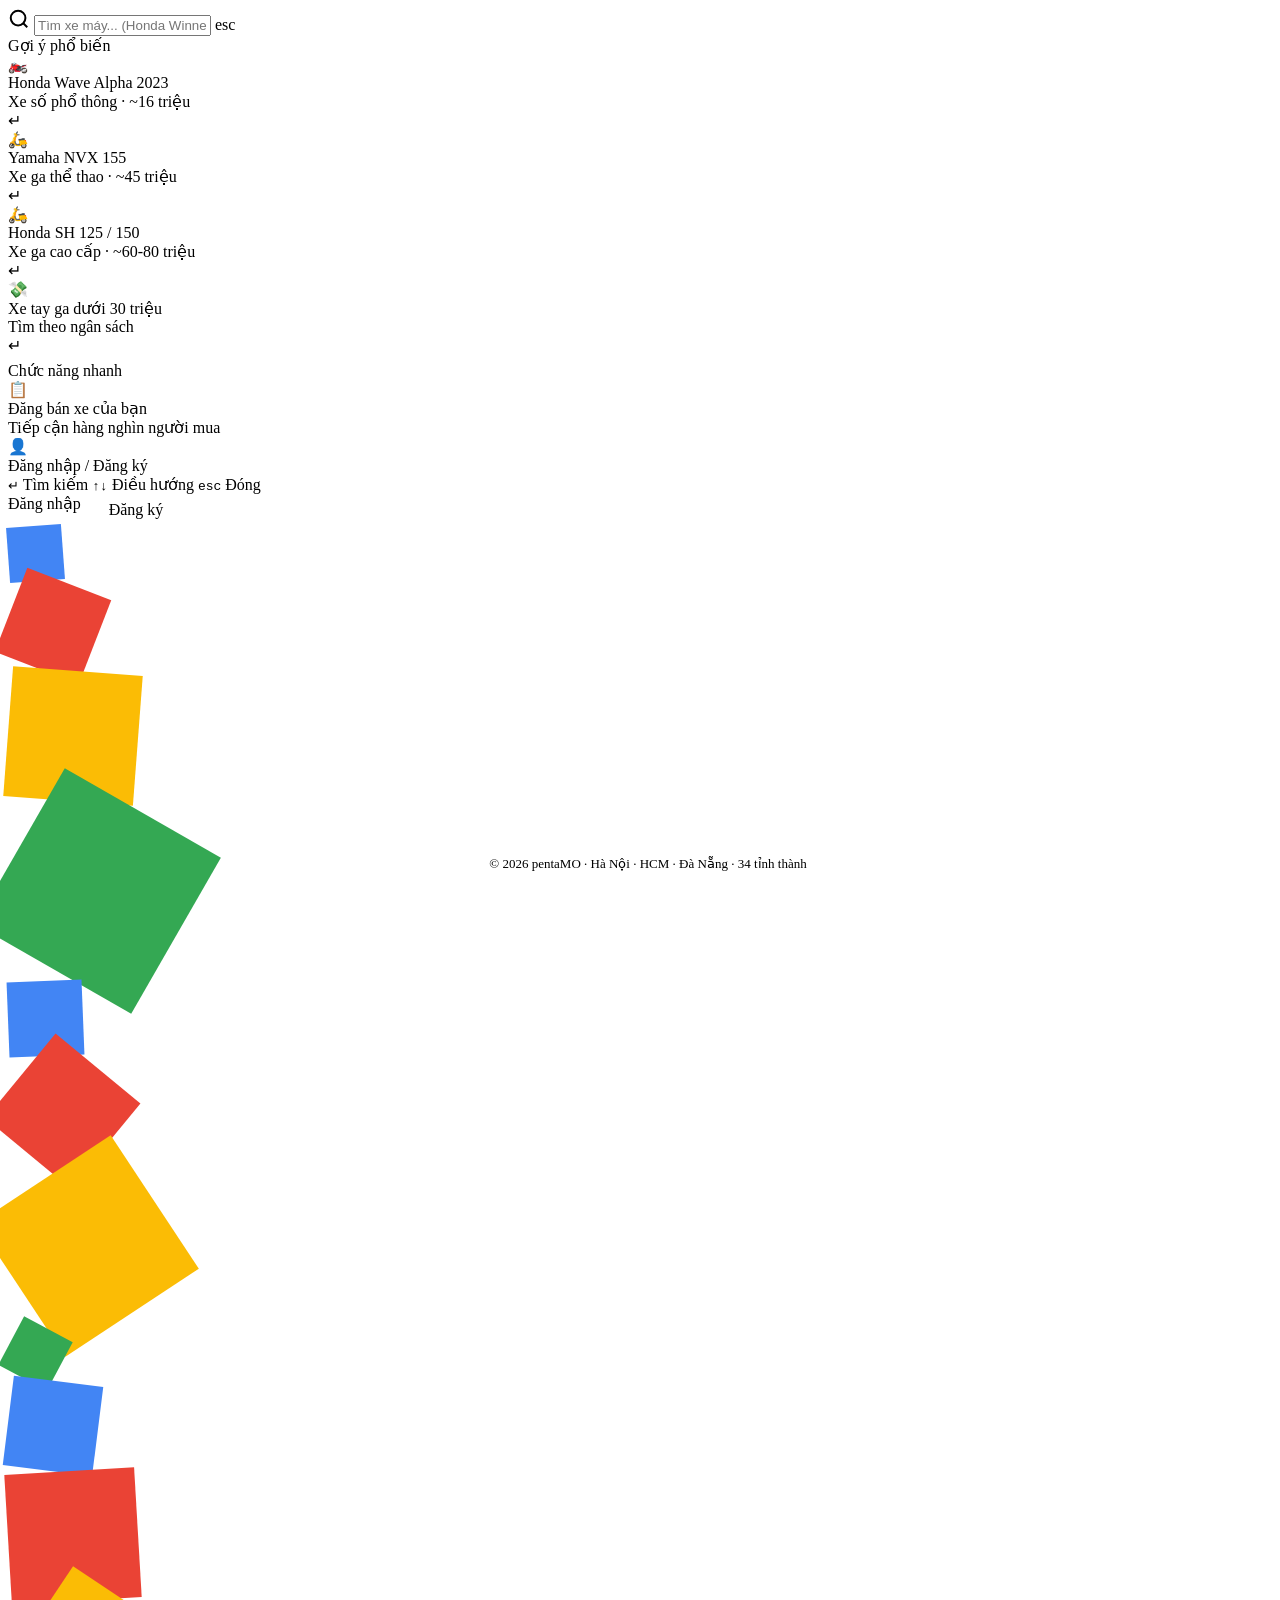
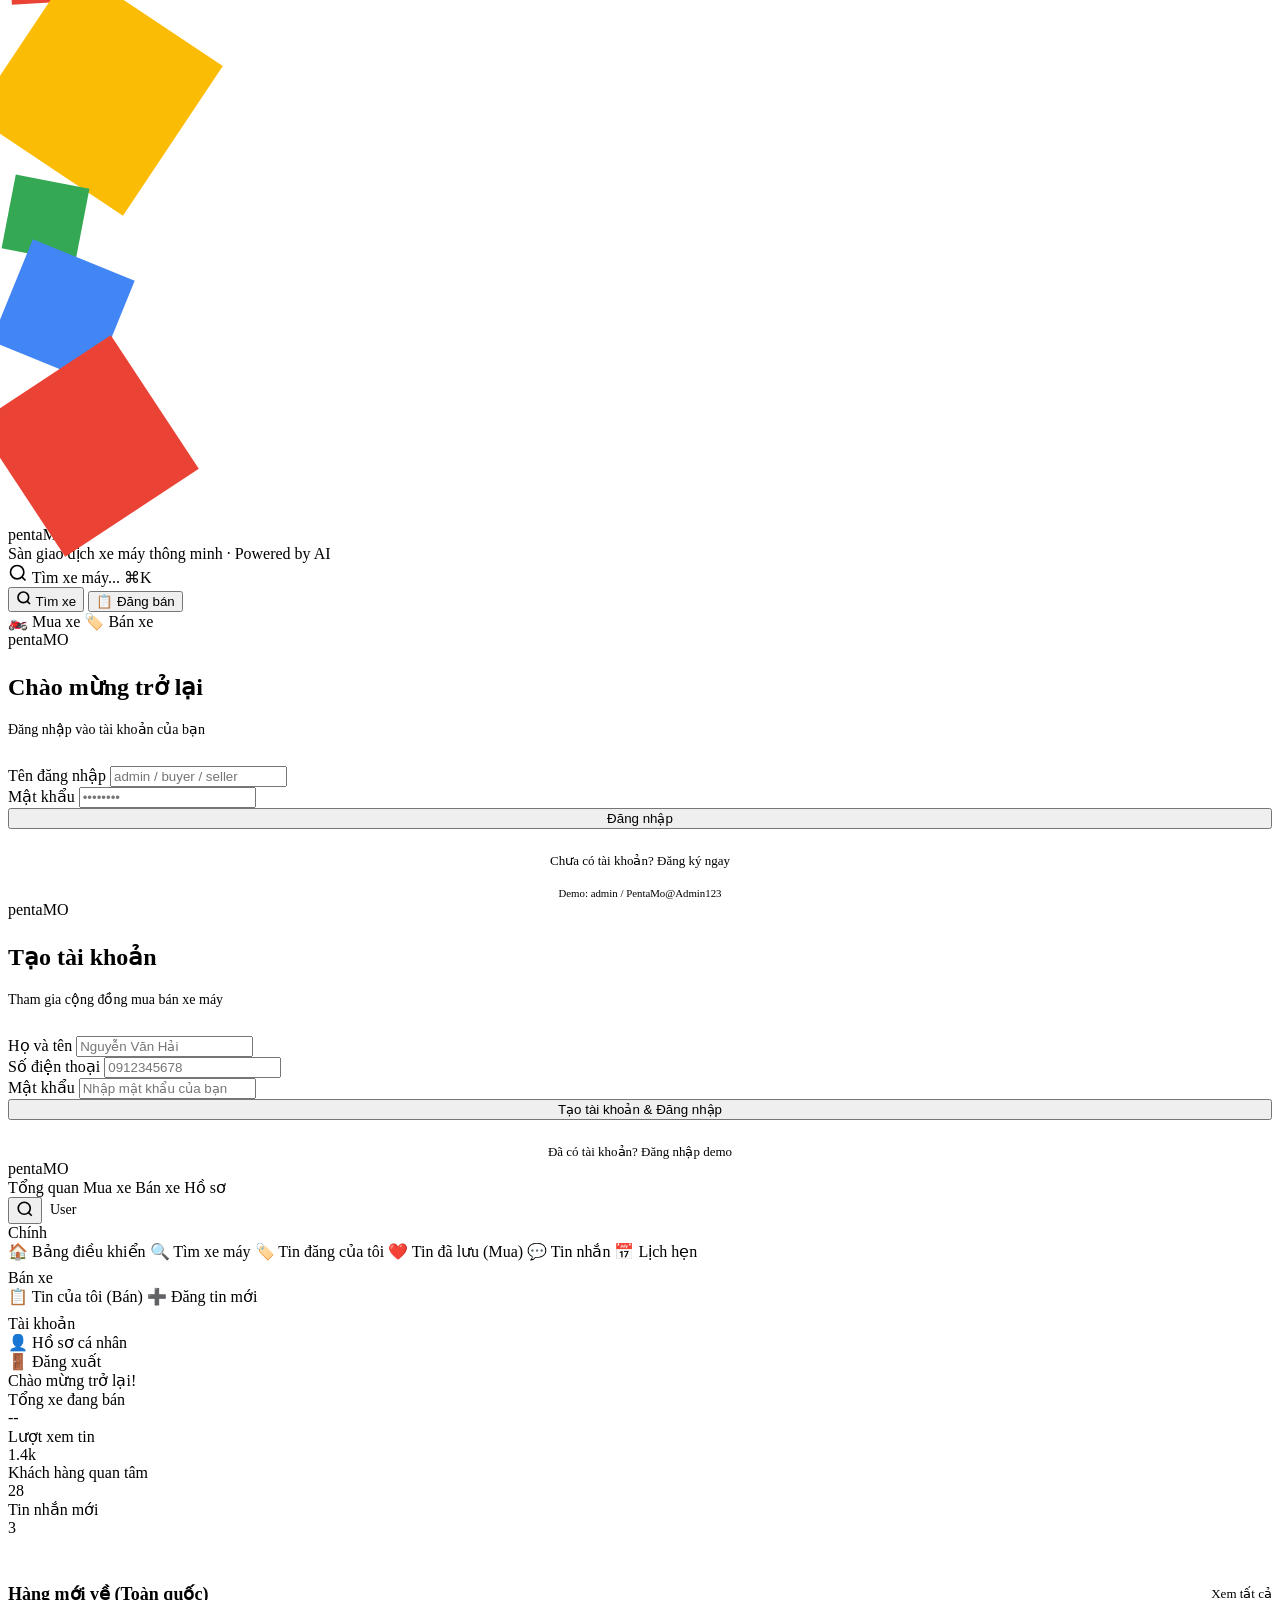
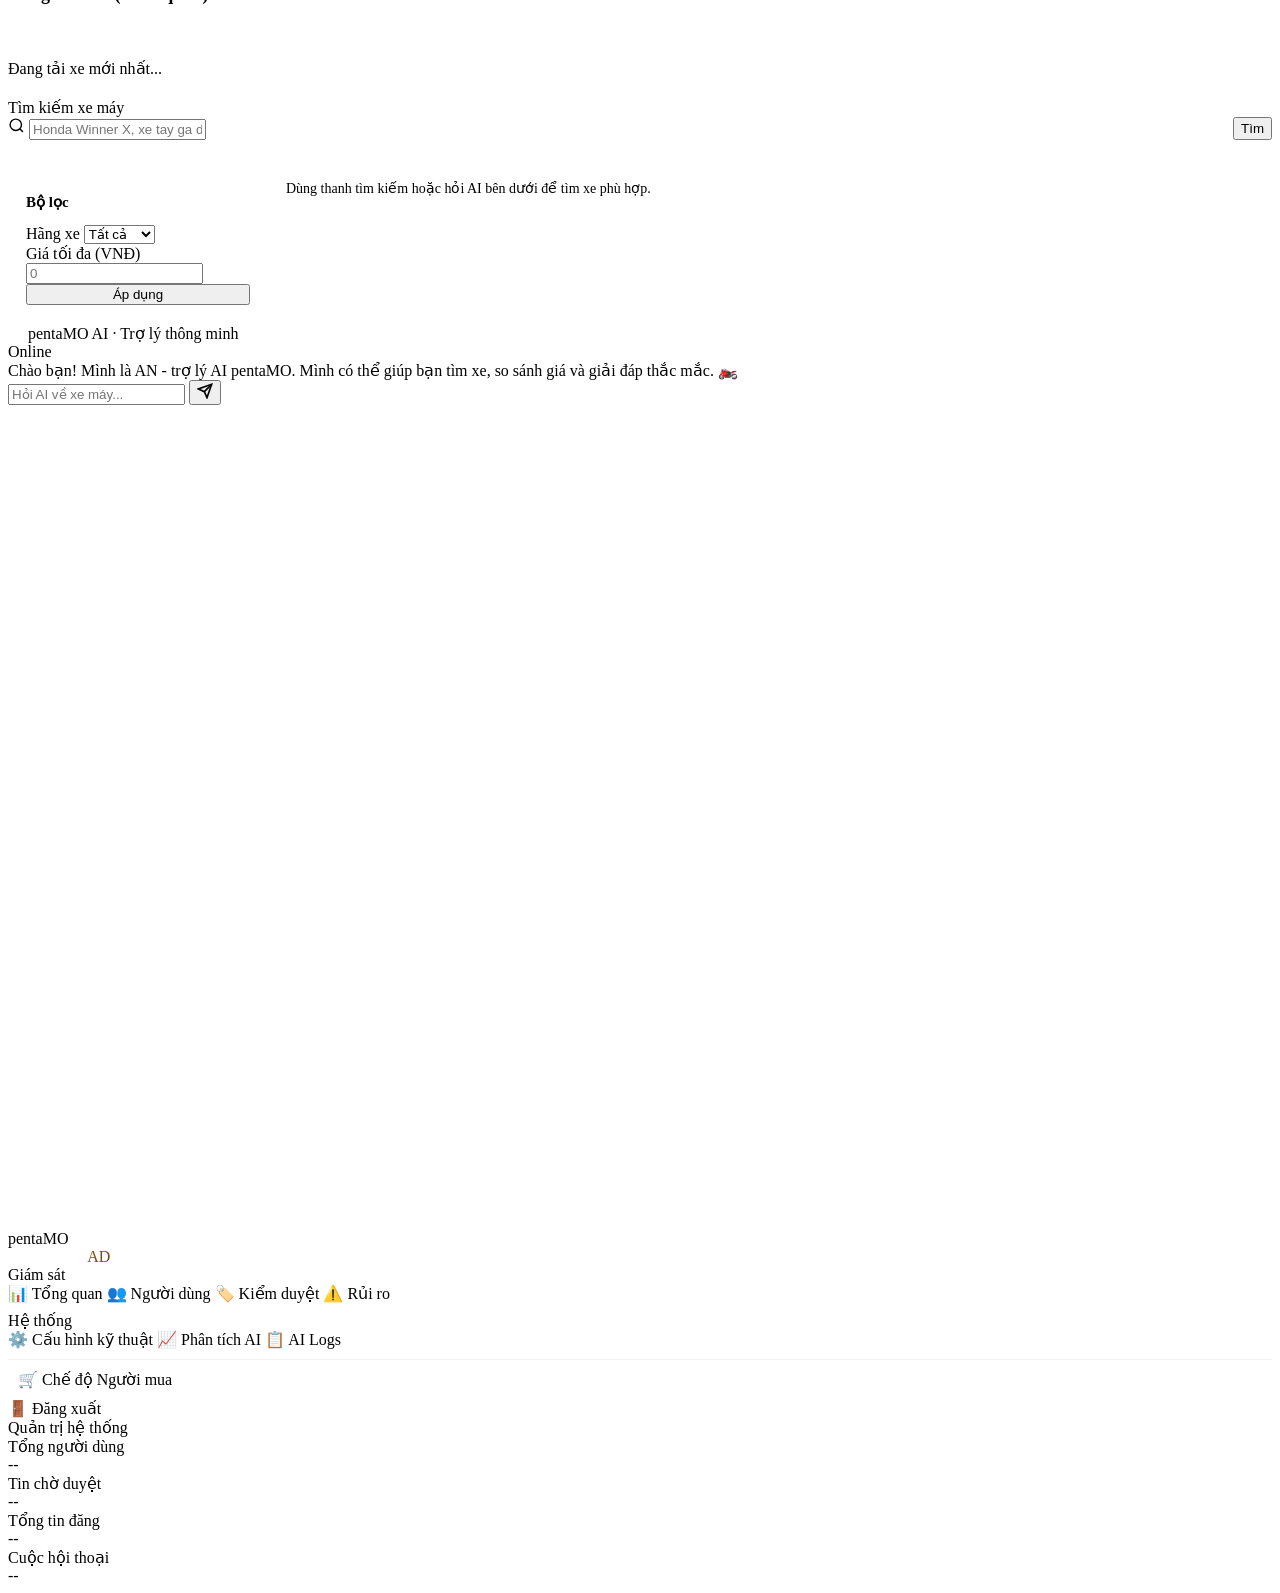
==== Documents/pentaMo/index.html @ d42c2461 "📝 Add comprehensive bilingual README and AI documentation 🎯 Documentation Files Added: - README_BILI" ====
<!DOCTYPE html>
<html lang="vi">

<head>
  <meta charset="UTF-8">
  <meta name="viewport" content="width=device-width, initial-scale=1.0">
  <title>pentaMO – Sàn Xe Máy AI Thông Minh</title>
  <link rel="stylesheet" href="/static/css/main.css">
  <link rel="icon" type="image/png" href="/static/favicon.png">
  <link rel="shortcut icon" href="/static/favicon.ico">
</head>

<body onload="initApp()">

  <!-- ── TOAST ── -->
  <div id="toast"></div>

  <!-- ════════════════════════════════════
  SPOTLIGHT MODAL (macOS style)
════════════════════════════════════ -->
  <div id="spotlight-overlay" class="spotlight-overlay" onclick="closeSpotlight(event)">
    <div class="spotlight-box" onclick="event.stopPropagation()">
      <div class="spotlight-input-row">
        <svg width="22" height="22" viewBox="0 0 24 24" fill="none" stroke="currentColor" stroke-width="2.2">
          <circle cx="11" cy="11" r="8" />
          <path d="m21 21-4.35-4.35" />
        </svg>
        <input id="spotlight-input" type="text" placeholder="Tìm xe máy... (Honda Winner, Yamaha NVX...)"
          oninput="updateSpotlightSuggestions(this.value)" onkeydown="handleSpotlightKey(event)">
        <span class="spotlight-esc" onclick="closeSpotlight()">esc</span>
      </div>

      <div class="spotlight-suggestions" id="spotlight-suggestions">
        <div class="spotlight-section-label">Gợi ý phổ biến</div>
        <div class="spotlight-item" onclick="spotlightSearch('Honda Wave Alpha 2023')">
          <div class="spotlight-item-icon">🏍️</div>
          <div class="spotlight-item-text">
            Honda Wave Alpha 2023
            <div class="spotlight-item-sub">Xe số phổ thông · ~16 triệu</div>
          </div>
          <span class="spotlight-item-arrow">↵</span>
        </div>
        <div class="spotlight-item" onclick="spotlightSearch('Yamaha NVX 155')">
          <div class="spotlight-item-icon">🛵</div>
          <div class="spotlight-item-text">
            Yamaha NVX 155
            <div class="spotlight-item-sub">Xe ga thể thao · ~45 triệu</div>
          </div>
          <span class="spotlight-item-arrow">↵</span>
        </div>
        <div class="spotlight-item" onclick="spotlightSearch('Honda SH 125')">
          <div class="spotlight-item-icon">🛵</div>
          <div class="spotlight-item-text">
            Honda SH 125 / 150
            <div class="spotlight-item-sub">Xe ga cao cấp · ~60-80 triệu</div>
          </div>
          <span class="spotlight-item-arrow">↵</span>
        </div>
        <div class="spotlight-item" onclick="spotlightSearch('xe tay ga duoi 30 trieu')">
          <div class="spotlight-item-icon">💸</div>
          <div class="spotlight-item-text">
            Xe tay ga dưới 30 triệu
            <div class="spotlight-item-sub">Tìm theo ngân sách</div>
          </div>
          <span class="spotlight-item-arrow">↵</span>
        </div>
        <div class="spotlight-section-label" style="margin-top:6px;">Chức năng nhanh</div>
        <div class="spotlight-item" onclick="closeSpotlight(); go('dashboard','listings')">
          <div class="spotlight-item-icon">📋</div>
          <div class="spotlight-item-text">
            Đăng bán xe của bạn
            <div class="spotlight-item-sub">Tiếp cận hàng nghìn người mua</div>
          </div>
        </div>
        <div class="spotlight-item" onclick="closeSpotlight(); go('login')">
          <div class="spotlight-item-icon">👤</div>
          <div class="spotlight-item-text">
            Đăng nhập / Đăng ký
          </div>
        </div>
      </div>

      <div class="spotlight-footer">
        <span><kbd>↵</kbd> Tìm kiếm</span>
        <span><kbd>↑</kbd><kbd>↓</kbd> Điều hướng</span>
        <span><kbd>esc</kbd> Đóng</span>
      </div>
    </div>
  </div>

  <!-- ════════════════════════════════════
  PAGE: HOME
════════════════════════════════════ -->
  <div id="page-home" class="page active">
    <nav class="home-nav">
      <div id="home-auth-links" style="display:flex; gap:10px;">
        <a onclick="go('login')">Đăng nhập</a>
        <a onclick="go('register')" class="btn btn-primary" style="padding:7px 18px;">Đăng ký</a>
      </div>
      <div id="home-user-info" style="display:none; gap:12px; align-items:center;">
        <span id="home-username" style="font-size:14px; color:var(--muted);">Chào, User</span>
        <div class="avatar" style="background:var(--g-blue);color:#fff;" onclick="go('dashboard')">U</div>
      </div>
    </nav>

    <!-- Floating orbs background -->
    <div class="orbit-canvas" id="orbs"></div>

    <div class="home-center">
      <div class="home-logo">
        <span>p</span><span>e</span><span>n</span><span>t</span><span>a</span><span>M</span><span>O</span>
      </div>
      <div class="home-subtitle">Sàn giao dịch xe máy thông minh · Powered by AI</div>

      <!-- Spotlight trigger (thay thế search box) -->
      <div class="spotlight-trigger" onclick="openSpotlight()">
        <svg width="20" height="20" viewBox="0 0 24 24" fill="none" stroke="currentColor" stroke-width="2">
          <circle cx="11" cy="11" r="8" />
          <path d="m21 21-4.35-4.35" />
        </svg>
        <span class="trigger-placeholder">Tìm xe máy...</span>
        <span class="trigger-kbd">⌘K</span>
      </div>

      <div class="search-buttons">
        <button class="btn btn-primary" onclick="openSpotlight()">
          <svg width="16" height="16" viewBox="0 0 24 24" fill="none" stroke="currentColor" stroke-width="2.5">
            <circle cx="11" cy="11" r="8" />
            <path d="m21 21-4.35-4.35" />
          </svg>
          Tìm xe
        </button>
        <button class="btn btn-outline" onclick="go('dashboard', 'listings')">📋 Đăng bán</button>
      </div>

      <div class="home-links">
        <a onclick="go('dashboard', 'search')">🏍️ Mua xe</a>
        <a onclick="go('dashboard', 'listings')">🏷️ Bán xe</a>
        <a id="home-admin-link" style="display:none;" onclick="go('admin')">⚙️ Admin</a>
      </div>
    </div>

    <div style="position:absolute;bottom:28px;width:100%;text-align:center;font-size:13px;color:var(--muted);">
      © 2026 pentaMO · <span style="color:var(--g-blue)">Hà Nội</span> · <span style="color:var(--g-red)">HCM</span> ·
      <span style="color:var(--g-yellow)">Đà Nẵng</span> · <span style="color:var(--g-green)">34 tỉnh thành</span>
    </div>
  </div>

  <!-- ════════════════════════════════════
  PAGE: LOGIN
════════════════════════════════════ -->
  <div id="page-login" class="page auth-page">
    <div class="logo-sm" style="margin-bottom:24px;" onclick="go('home')">
      <span>p</span><span>e</span><span>n</span><span>t</span><span>a</span><span>M</span><span>O</span>
    </div>
    <div class="auth-card">
      <h2>Chào mừng trở lại</h2>
      <p style="color:var(--muted); margin-bottom:28px; font-size:14px;">Đăng nhập vào tài khoản của bạn</p>
      <div class="form-group">
        <label>Tên đăng nhập</label>
        <input id="login-username" type="text" placeholder="admin / buyer / seller">
      </div>
      <div class="form-group">
        <label>Mật khẩu</label>
        <input id="login-password" type="password" placeholder="••••••••"
          onkeydown="if(event.key==='Enter') handleLogin()">
      </div>
      <button class="btn btn-primary" style="width:100%" id="btn-login-exec" onclick="handleLogin()">Đăng nhập</button>
      <div style="margin-top:24px; text-align:center; font-size:13px; color:var(--muted);">
        Chưa có tài khoản? <a onclick="go('register')" style="color:var(--g-blue); cursor:pointer;">Đăng ký ngay</a>
        <br><br>
        <small>Demo: admin / PentaMo@Admin123</small>
      </div>
    </div>
  </div>

  <!-- ════════════════════════════════════
  PAGE: REGISTER
════════════════════════════════════ -->
  <div id="page-register" class="page auth-page">
    <div class="logo-sm" style="margin-bottom:24px;" onclick="go('home')">
      <span>p</span><span>e</span><span>n</span><span>t</span><span>a</span><span>M</span><span>O</span>
    </div>
    <div class="auth-card">
      <h2>Tạo tài khoản</h2>
      <p style="color:var(--muted); margin-bottom:28px; font-size:14px;">Tham gia cộng đồng mua bán xe máy</p>
      <div class="form-group">
        <label>Họ và tên</label>
        <input type="text" id="reg-name" placeholder="Nguyễn Văn Hải">
      </div>
      <div class="form-group">
        <label>Số điện thoại</label>
        <input type="tel" id="reg-phone" placeholder="0912345678">
      </div>
      <div class="form-group">
        <label>Mật khẩu</label>
        <input type="password" id="reg-password" placeholder="Nhập mật khẩu của bạn">
      </div>
      <button class="btn btn-primary" style="width:100%" id="btn-reg-exec" onclick="handleRegister()">Tạo tài khoản & Đăng nhập</button>
      <div style="margin-top:24px; text-align:center; font-size:13px; color:var(--muted);">
        Đã có tài khoản? <a onclick="go('login')" style="color:var(--g-blue); cursor:pointer;">Đăng nhập demo</a>
      </div>
    </div>
  </div>

  <!-- ════════════════════════════════════
  PAGE: USER DASHBOARD
════════════════════════════════════ -->
  <div id="page-dashboard" class="page">
    <div class="topnav">
      <div class="logo-sm" onclick="go('home')">
        <span>p</span><span>e</span><span>n</span><span>t</span><span>a</span><span>M</span><span>O</span>
      </div>
      <nav id="topnav-links">
        <a class="active" id="top-dash-home" onclick="showSection('dash-home')">Tổng quan</a>
        <a id="top-search" onclick="showSection('search')">Mua xe</a>
        <a id="top-listings" onclick="showSection('listings')">Bán xe</a>
        <a id="top-profile" onclick="showSection('profile')">Hồ sơ</a>
      </nav>
      <div style="display:flex;gap:8px;align-items:center;">
        <!-- Spotlight search icon -->
        <button class="topnav-search-btn" onclick="openSpotlight()" title="Tìm kiếm (⌘K)">
          <svg width="18" height="18" viewBox="0 0 24 24" fill="none" stroke="currentColor" stroke-width="2.2">
            <circle cx="11" cy="11" r="8" />
            <path d="m21 21-4.35-4.35" />
          </svg>
        </button>
        <div id="dash-user-name" style="font-size:14px; color:var(--muted);">User</div>
        <div class="avatar" style="background:var(--g-blue);color:#fff;" id="dash-user-avatar">ND</div>
      </div>
    </div>

    <div class="dash-wrapper">
      <div class="sidebar">
        <div class="sect-label">Chính</div>
        <a id="side-dash-home" class="active" onclick="showSection('dash-home')">
          <span class="ico">🏠</span> Bảng điều khiển
        </a>
        <a id="side-search" onclick="showSection('search')">
          <span class="ico">🔍</span> Tìm xe máy
        </a>
        <a id="side-listings" onclick="showSection('listings')">
          <span class="ico">🏷️</span> Tin đăng của tôi
        </a>
        <a id="side-saved-listings" onclick="showSection('saved-listings')">
          <span class="ico">❤️</span> Tin đã lưu (Mua)
        </a>
        <a id="side-chat-list" onclick="showSection('chat-list')">
          <span class="ico">💬</span> Tin nhắn
        </a>
        <a id="side-appointments" onclick="showSection('appointments')">
          <span class="ico">📅</span> Lịch hẹn
        </a>
        <div class="sect-label" style="margin-top:8px;">Bán xe</div>
        <a id="side-my-listings" onclick="showSection('listings')">
          <span class="ico">📋</span> Tin của tôi (Bán)
        </a>
        <a id="side-post-listing" onclick="showModal('modal-post-listing')">
          <span class="ico">➕</span> Đăng tin mới
        </a>
        <div class="sect-label" style="margin-top:8px;">Tài khoản</div>
        <a onclick="showSection('profile')"><span class="ico">👤</span> Hồ sơ cá nhân</a>
        <a id="side-admin-link" style="display:none;" onclick="go('admin')"><span class="ico">⚙️</span> Quản trị</a>
        <a id="side-switch-to-buyer" style="display:none;" onclick="go('dashboard', 'search')"><span class="ico">🛒</span> Mua xe</a>
        
        <div class="sidebar-divider"></div>
        <a onclick="handleLogout()" class="sidebar-logout">
          <span class="ico">🚪</span> Đăng xuất
        </a>
      </div>

      <div class="main-content">

        <!-- ── Section: Dashboard Home ── -->
        <div id="sect-dash-home" class="dash-sect">
          <div class="page-title">Chào mừng trở lại!</div>
          <div class="stats-grid" style="margin-bottom:28px;">
            <div class="card stat-card" style="border-left: 4px solid var(--g-blue);">
              <div class="label">Tổng xe đang bán</div>
              <div class="value" id="stat-total-listings">--</div>
            </div>
            <div class="card stat-card" style="border-left: 4px solid var(--g-green);">
              <div class="label">Lượt xem tin</div>
              <div class="value">1.4k</div>
            </div>
            <div class="card stat-card" style="border-left: 4px solid var(--g-yellow);">
              <div class="label">Khách hàng quan tâm</div>
              <div class="value">28</div>
            </div>
            <div class="card stat-card" style="border-left: 4px solid var(--g-red);">
              <div class="label">Tin nhắn mới</div>
              <div class="value">3</div>
            </div>
          </div>

          <div style="display:flex; justify-content:space-between; align-items:center; margin-bottom:16px;">
            <h3 style="font-size:18px; font-weight:700;">Hàng mới về (Toàn quốc)</h3>
            <a onclick="showSection('search')" style="font-size:13px; color:var(--g-blue); cursor:pointer;">Xem tất cả</a>
          </div>
          <div id="new-arrivals-container" class="listings-grid">
             <div style="padding:20px 0; color:var(--muted);">Đang tải xe mới nhất...</div>
          </div>
        </div>

        <!-- ── Section: Search ── -->
        <div id="sect-search" class="dash-sect">
          <div class="page-title">Tìm kiếm xe máy</div>

          <div style="display:flex;gap:10px;margin-bottom:20px;">
            <div class="search-box" style="flex:1;">
              <svg width="17" height="17" viewBox="0 0 24 24" fill="none" stroke="currentColor" stroke-width="2">
                <circle cx="11" cy="11" r="8" />
                <path d="m21 21-4.35-4.35" />
              </svg>
              <input type="text" id="dash-search-input" placeholder="Honda Winner X, xe tay ga dưới 30tr..."
                onkeydown="if(event.key==='Enter')executeSearch()">
            </div>
            <button class="btn btn-primary" onclick="executeSearch()">Tìm</button>
          </div>

          <div style="display:grid; grid-template-columns: 260px 1fr; gap:18px;">
            <!-- Filter panel -->
            <div class="card" style="height:fit-content; padding:18px;">
              <h3 style="margin-bottom:14px; font-size:15px;">Bộ lọc</h3>
              <div class="form-group">
                <label>Hãng xe</label>
                <select id="filter-brand">
                  <option value="">Tất cả</option>
                  <option>Honda</option>
                  <option>Yamaha</option>
                  <option>Suzuki</option>
                  <option>SYM</option>
                </select>
              </div>
              <div class="form-group">
                <label>Giá tối đa (VNĐ)</label>
                <input type="number" id="filter-price" placeholder="0">
              </div>
              <button class="btn btn-primary" style="width:100%;" onclick="executeSearch()">Áp dụng</button>
            </div>

            <!-- Results -->
            <div class="results-list" id="results-container">
              <div style="padding:20px 0; font-size:14px; color:var(--muted);">
                Dùng thanh tìm kiếm hoặc hỏi AI bên dưới để tìm xe phù hợp.
              </div>
            </div>
          </div>
        </div>

        <!-- ── Section: My Listings ── -->
        <div id="sect-listings" class="dash-sect" style="display:none;">
          <div style="display:flex; justify-content:space-between; align-items:center; margin-bottom:20px;">
            <div class="page-title" style="margin-bottom:0;">Tin đăng của tôi</div>
            <button class="btn btn-primary" onclick="showModal('modal-post-listing')">+ Đăng tin mới</button>
          </div>
          <div id="my-listings-container" class="listings-grid">
            <div class="card" style="text-align:center; padding:40px; grid-column:1/-1;">
              <div style="font-size:32px; margin-bottom:12px;">🏍️</div>
              <div style="font-size:15px; margin-bottom:8px;">Bạn chưa có tin đăng nào</div>
              <div style="font-size:13px; color:var(--muted);">Hãy đăng tin để tiếp cận hàng nghìn người mua!</div>
            </div>
          </div>
        </div>


        <!-- ── Section: Saved Listings ── -->
        <div id="sect-saved-listings" class="dash-sect" style="display:none;">
          <div class="page-title">Tin đã lưu của bạn</div>
          <div id="saved-listings-container" class="listings-grid">
            <div style="padding:24px; color:var(--muted);">Đang tải danh sách đã lưu...</div>
          </div>
        </div>

        <!-- ── Section: Chat List ── -->
        <div id="sect-chat-list" class="dash-sect" style="display:none;">
          <div class="page-title">Tin nhắn của bạn</div>
          <div id="chat-list-container" class="card-list" style="display:flex; flex-direction:column; gap:12px;">
            <div style="padding:24px; color:var(--muted);">Đang tải tin nhắn...</div>
          </div>
        </div>

        <!-- ── Section: Appointments ── -->
        <div id="sect-appointments" class="dash-sect" style="display:none;">
          <div class="page-title">Quản lý lịch hẹn</div>
          <div id="appointments-container" class="card-list" style="display:flex; flex-direction:column; gap:12px;">
            <div style="padding:24px; color:var(--muted);">Đang tải lịch hẹn...</div>
          </div>
        </div>

        <!-- ── Section: Profile ── -->
        <div id="sect-profile" class="dash-sect" style="display:none;">
          <div class="page-title">Hồ sơ cá nhân</div>
          <div class="card" style="max-width:480px;">
            <div style="display:flex; gap:20px; align-items:center;">
              <div class="avatar" style="width:64px; height:64px; font-size:24px; background:var(--g-blue); color:#fff;"
                id="profile-avatar">U</div>
              <div>
                <h3 id="profile-name" style="margin-bottom:4px;">User Name</h3>
                <p id="profile-role" style="color:var(--muted); font-size:14px;">Buyer / Seller</p>
              </div>
            </div>
          </div>
        </div>

      </div><!-- /.main-content -->
    </div><!-- /.dash-wrapper -->

    <!-- ── AI Chat Widget ── -->
    <div class="chat-widget">
      <div id="main-chat-panel" class="chat-panel">
        <div class="chat-header">
          <svg width="16" height="16" viewBox="0 0 36 24" fill="none" xmlns="http://www.w3.org/2000/svg">
            <circle cx="7" cy="18" r="5.5" stroke="white" stroke-width="1.8" />
            <circle cx="29" cy="18" r="5.5" stroke="white" stroke-width="1.8" />
            <path d="M7 18 L12 8 L21 7 L29 18" stroke="white" stroke-width="1.8" stroke-linejoin="round" fill="none" />
            <path d="M12 8 C15 5 19 5 21 7" stroke="white" stroke-width="1.8" fill="none" />
            <path d="M25 11 L29 18" stroke="white" stroke-width="1.8" fill="none" />
            <path d="M23 9 L27 6" stroke="white" stroke-width="1.8" stroke-linecap="round" fill="none" />
            <path d="M27 6 L30 8" stroke="white" stroke-width="1.8" stroke-linecap="round" fill="none" />
          </svg>
          pentaMO AI · Trợ lý thông minh
          <div class="chat-header-status">
            <div class="status-dot"></div> Online
          </div>
        </div>
        <div id="chat-msgs" class="chat-messages">
          <div class="chat-msg bot">Chào bạn! Mình là AN - trợ lý AI pentaMO. Mình có thể giúp bạn tìm xe, so sánh giá
            và giải đáp thắc mắc. 🏍️</div>
        </div>
        <div class="chat-input-row">
          <input type="text" id="chat-input" placeholder="Hỏi AI về xe máy..."
            onkeydown="if(event.key==='Enter')sendChatMessage()">
          <button class="chat-send" id="chat-send-btn" onclick="sendChatMessage()">
            <svg width="16" height="16" viewBox="0 0 24 24" fill="none" stroke="currentColor" stroke-width="2.5">
              <path d="m22 2-7 20-4-9-9-4Z" />
              <path d="M22 2 11 13" />
            </svg>
          </button>
        </div>
      </div>

      <!-- Pentagon bubble with spinner ring -->
      <div class="chat-bubble-wrap" id="chat-bubble-wrap">
        <div class="chat-spinner-ring"></div>
        <div class="chat-bubble" onclick="toggleChatPane()">
          <!-- Motorcycle SVG — side view -->
          <svg class="bike-svg" viewBox="0 0 40 26" fill="none" xmlns="http://www.w3.org/2000/svg">
            <!-- Rear wheel -->
            <circle cx="7.5" cy="19" r="6" stroke="white" stroke-width="2" />
            <!-- Front wheel -->
            <circle cx="32.5" cy="19" r="6" stroke="white" stroke-width="2" />
            <!-- Main frame -->
            <path d="M7.5 19 L13 9 L22 8 L32.5 19" stroke="white" stroke-width="2" stroke-linejoin="round"
              fill="none" />
            <!-- Seat curve -->
            <path d="M13 9 C16 6 20 6 22 8" stroke="white" stroke-width="2" fill="none" />
            <!-- Front fork -->
            <path d="M27.5 13 L32.5 19" stroke="white" stroke-width="2" fill="none" />
            <!-- Handlebar -->
            <path d="M25 10 L29 7" stroke="white" stroke-width="2" stroke-linecap="round" fill="none" />
            <path d="M29 7 L32 9" stroke="white" stroke-width="2" stroke-linecap="round" fill="none" />
            <!-- Engine body hint -->
            <path d="M14.5 13.5 L21 13.5 L23 17 L14.5 17 Z" stroke="white" stroke-width="1.2" fill="none"
              opacity="0.5" />
          </svg>
        </div>
      </div>
    </div>
  </div>

  <!-- ════════════════════════════════════
  PAGE: ADMIN DASHBOARD
════════════════════════════════════ -->
  <div id="page-admin" class="page">
    <div class="topnav">
      <div class="logo-sm" onclick="go('home')">
        <span>p</span><span>e</span><span>n</span><span>t</span><span>a</span><span>M</span><span>O</span>
      </div>
      <div style="display:flex;gap:12px;align-items:center;">
        <span class="badge" style="background:var(--g-blue); color:#fff; font-size:11px;">STAFF MODE</span>
        <div class="avatar" style="background:var(--g-yellow);color:#7a4f00;">AD</div>
      </div>
    </div>

    <div class="dash-wrapper">
      <div class="sidebar">
        <div class="sect-label">Giám sát</div>
        <a id="side-admin-overview" class="active" onclick="showAdminSect('admin-overview', event); loadAdminOverview()"><span class="ico">📊</span> Tổng quan</a>
        <a id="side-admin-users" onclick="showAdminSect('admin-users', event); loadAdminUsers()"><span class="ico">👥</span> Người dùng</a>
        <a id="side-admin-listings" onclick="showAdminSect('admin-listings', event); loadAdminListings()"><span class="ico">🏷️</span> Kiểm duyệt</a>
        <a id="side-admin-risks" onclick="showAdminSect('admin-risks', event)"><span class="ico">⚠️</span> Rủi ro</a>
        <div class="sect-label" style="margin-top:8px;">Hệ thống</div>
        <a id="side-admin-config" onclick="showAdminSect('admin-config', event)"><span class="ico">⚙️</span> Cấu hình kỹ thuật</a>
        <a id="side-admin-analytics" onclick="showAdminSect('admin-analytics', event); loadAdminAnalytics()"><span class="ico">📈</span> Phân tích AI</a>
        <a id="side-admin-logs" onclick="showAdminSect('admin-logs', event); loadAdminTraces()"><span class="ico">📋</span> AI Logs</a>
        
        <div style="padding:10px; margin-top:10px; border-top:1px solid rgba(0,0,0,0.05);">
          <a class="btn btn-primary" style="width:100%; border-radius:12px; justify-content:center; text-decoration:none;" onclick="go('dashboard', 'search')">
             🛒 Chế độ Người mua
          </a>
        </div>
        
        <div class="sidebar-divider"></div>
        <a onclick="handleLogout()" class="sidebar-logout">
          <span class="ico">🚪</span> Đăng xuất
        </a>
      </div>

      <div class="main-content">
        <!-- Overview -->
        <div id="admin-overview">
          <div class="page-title">Quản trị hệ thống</div>
          <div class="stats-grid">
            <div class="stat-card card">
              <div class="label">Tổng người dùng</div>
              <div id="adm-total-users" class="value" style="color:var(--g-blue);">--</div>
            </div>
            <div class="stat-card card">
              <div class="label">Tin chờ duyệt</div>
              <div id="adm-pending-listings" class="value" style="color:var(--g-red);">--</div>
            </div>
            <div class="stat-card card">
              <div class="label">Tổng tin đăng</div>
              <div id="adm-total-listings" class="value" style="color:var(--g-yellow);">--</div>
            </div>
            <div class="stat-card card">
              <div class="label">Cuộc hội thoại</div>
              <div id="adm-total-convs" class="value" style="color:var(--g-green);">--</div>
            </div>
          </div>
        </div>

        <!-- Users -->
        <div id="admin-users" style="display:none;">
          <div class="page-title">Quản lý người dùng</div>
          <div class="card" style="padding:0; overflow:hidden;">
            <table style="width:100%; border-collapse:collapse;">
              <thead>
                <tr style="background:var(--bg);">
                  <th style="padding:14px 20px; font-size:12px; text-transform:uppercase; letter-spacing:0.8px; color:var(--muted);">Người dùng</th>
                  <th style="padding:14px; font-size:12px; text-transform:uppercase; letter-spacing:0.8px; color:var(--muted);">Xác thực</th>
                  <th style="padding:14px; font-size:12px; text-transform:uppercase; letter-spacing:0.8px; color:var(--muted);">Vai trò</th>
                  <th style="padding:14px; font-size:12px; text-transform:uppercase; letter-spacing:0.8px; color:var(--muted);">Hành động</th>
                </tr>
              </thead>
              <tbody id="admin-users-tbody">
                <!-- Data loaded via JS -->
              </tbody>
            </table>
          </div>
        </div>

        <!-- Listings verification -->
        <div id="admin-listings" style="display:none;">
          <div class="page-title">Kiểm duyệt tin đăng</div>
          <div id="admin-listings-container">
            <!-- Cards loaded via JS -->
          </div>
        </div>

        <!-- Risks -->
        <div id="admin-risks" style="display:none;">
          <div class="page-title">Cảnh báo rủi ro</div>
          <div class="card" style="border-left:3px solid var(--g-red);">
            <div style="display:flex; justify-content:space-between; align-items:center;">
              <div>
                <div style="font-weight:700; color:var(--g-red); margin-bottom:4px;">Phát hiện trùng lặp nâng cao</div>
                <div style="font-size:13px; color:var(--muted);">1 tin đăng có ảnh trùng khớp 95% với tin đã bị xóa trước đó.</div>
              </div>
              <button class="btn btn-outline" style="padding:4px 12px; font-size:12px;">Chi tiết</button>
            </div>
          </div>
        </div>

        <!-- Analytics -->
        <div id="admin-analytics" style="display:none;">
          <div class="page-title">Phân tích & Đánh giá AI</div>
          <div class="stats-grid">
            <div class="stat-card card">
              <div class="label">Cache Hit Rate</div>
              <div id="ana-hit-rate" class="value" style="color:var(--g-blue);">0%</div>
            </div>
            <div class="stat-card card">
              <div class="label">Phản hồi (+)</div>
              <div id="ana-pos-feedback" class="value" style="color:var(--g-green);">0</div>
            </div>
            <div class="stat-card card">
              <div class="label">Phản hồi (-)</div>
              <div id="ana-neg-feedback" class="value" style="color:var(--g-red);">0</div>
            </div>
            <div class="stat-card card">
              <div class="label">Tổng yêu cầu (Live)</div>
              <div id="ana-total-req" class="value" style="color:var(--muted);">0</div>
            </div>
          </div>
          <div class="card" style="margin-top:20px;">
            <h3 style="margin-bottom:15px;">Chi tiết hiệu năng (Live)</h3>
            <div style="margin-bottom:15px;">
              <div style="display:flex; justify-content:space-between; margin-bottom:8px; font-size:13px;">
                <span>Cache Hits (FAISS)</span>
                <span id="ana-hits-count">0</span>
              </div>
              <div style="height:8px; background:var(--border); border-radius:4px; overflow:hidden;">
                <div id="ana-hits-bar" style="height:100%; width:0%; background:var(--g-blue); transition:width 0.5s;"></div>
              </div>
            </div>
            <div>
              <div style="display:flex; justify-content:space-between; margin-bottom:8px; font-size:13px;">
                <span>LLM Generations</span>
                <span id="ana-llm-count">0</span>
              </div>
              <div style="height:8px; background:var(--border); border-radius:4px; overflow:hidden;">
                <div id="ana-llm-bar" style="height:100%; width:0%; background:var(--g-yellow); transition:width 0.5s;"></div>
              </div>
            </div>
          </div>

          <div class="card" style="margin-top:20px;">
            <h3 style="margin-bottom:15px;">Nhật ký Luyện tập AI (FAISS Update)</h3>
            <div id="learning-log" style="font-size:13px; color:var(--muted);">Đang tải nhật ký...</div>
          </div>
        </div>

        <!-- AI Logs -->
        <div id="admin-logs" style="display:none;">
          <div class="page-title">AI Logs (Trace)</div>
          <div class="card" style="padding:0; overflow:hidden;">
            <div id="trace-list" style="padding:20px; color:var(--muted);">Đang tải log...</div>
          </div>
          <div id="trace-detail-view" style="display:none; margin-top:16px;">
            <div style="font-size:13px; margin-bottom:8px; color:var(--muted);">
              Chi tiết: <strong id="viewing-conv-id"></strong>
            </div>
            <pre id="trace-content" style="background:var(--bg); padding:12px; border-radius:6px; overflow:auto; max-height:400px; font-size:12px;"></pre>
          </div>
        </div>

        <div id="admin-config" style="display:none;">
          <div class="page-title">Cấu hình kỹ thuật</div>
          <div class="card" style="max-width:680px;">
            <h3 style="margin-bottom:20px;">Cơ sở dữ liệu & AI</h3>
            <div class="form-group">
              <label>DATABASE_URL (PostgreSQL/SQLite)</label>
              <input type="text" id="cfg-db-url" value="sqlite:///./pentamo.db">
            </div>
            <div class="form-group">
              <label>OLLAMA_MODEL</label>
              <input type="text" id="cfg-ai-model" value="arce-v3:latest">
            </div>
            <div style="margin-top:16px; padding:12px 16px; background:rgba(234,67,53,0.07); border-radius:8px; border:1px solid rgba(234,67,53,0.3);">
              <p style="color:var(--g-red); font-size:12px; font-weight:600;">⚠️ Thay đổi sẽ khởi động lại hệ thống core.</p>
            </div>
            <button class="btn" style="margin-top:20px; background:var(--g-red); color:#fff;" onclick="saveAdminConfig()">Lưu cấu hình</button>
          </div>
        </div>
      </div><!-- /.main-content -->
    </div><!-- /.dash-wrapper -->
  </div>

  <!-- ════════════════════════════════════
  MODAL: Post New Listing
════════════════════════════════════ -->
  <div id="modal-post-listing" class="modal" style="display:none;">
    <div class="modal-content" style="max-width:780px;">
      <div class="chat-header" style="justify-content:space-between; display:flex; padding:14px 20px;">
        <span>📋 Đăng tin bán xe mới</span>
        <span style="cursor:pointer; opacity:0.8;" onclick="hideModal('modal-post-listing')">✕</span>
      </div>
      <div style="padding:24px; display:grid; grid-template-columns: 1fr 1fr; gap:24px;">
        <!-- Left: Vehicle Info -->
        <div>
          <div class="form-group">
            <label>Hãng xe</label>
            <input type="text" id="ls-brand" placeholder="Honda">
          </div>
          <div class="form-group">
            <label>Dòng xe & Năm</label>
            <div style="display:flex; gap:8px;">
              <input type="text" id="ls-line" placeholder="Vision" style="flex:2;">
              <input type="number" id="ls-year" placeholder="2023" style="flex:1;">
            </div>
          </div>
          <div class="form-group">
            <label>Giá bán (VNĐ)</label>
            <input type="text" id="ls-price" placeholder="30.000.000" oninput="formatPriceInput(this)">
          </div>
          <div class="form-group">
            <label>Phương thức bán</label>
            <select id="ls-sale-method" style="width:100%;" onchange="toggleAuctionFields()">
              <option value="NORMAL">Bán thẳng (Tiền về ngay)</option>
              <option value="AUCTION">Bán đấu giá (Giá tối ưu)</option>
            </select>
          </div>
          <div class="form-group">
            <label>Màu sắc & Tình trạng</label>
            <input type="text" id="ls-color" placeholder="Đỏ thẫm, Mới 95%...">
          </div>
          <div class="form-group">
            <label>Tỉnh/Thành phố</label>
            <input type="text" id="ls-province" list="provinces-list" placeholder="Chọn hoặc gõ để tìm...">
            <datalist id="provinces-list">
              <!-- Dynamically loaded -->
            </datalist>
          </div>
          <div class="form-group">
            <label>Địa chỉ chi tiết</label>
            <input type="text" id="ls-address" placeholder="Số nhà, đường, phường, quận...">
          </div>
        </div>
        <!-- Right: Photos & OCR -->
        <div>
          <div class="sect-label" style="margin-bottom:10px;">Ảnh xe (4 góc)</div>
          <div style="display:grid; grid-template-columns:repeat(4,1fr); gap:10px; margin-bottom:16px;">
            <div class="upload-slot" id="slot-front" onclick="document.getElementById('file-front').click()">
              <div class="preview-img"></div>
              <span>📸 Trước</span>
              <input type="file" id="file-front" hidden accept="image/*"
                onchange="previewUpload('file-front', 'slot-front')">
            </div>
            <div class="upload-slot" id="slot-back" onclick="document.getElementById('file-back').click()">
              <div class="preview-img"></div>
              <span>📸 Sau</span>
              <input type="file" id="file-back" hidden accept="image/*"
                onchange="previewUpload('file-back', 'slot-back')">
            </div>
            <div class="upload-slot" id="slot-left" onclick="document.getElementById('file-left').click()">
              <div class="preview-img"></div>
              <span>📸 Trái</span>
              <input type="file" id="file-left" hidden accept="image/*"
                onchange="previewUpload('file-left', 'slot-left')">
            </div>
            <div class="upload-slot" id="slot-right" onclick="document.getElementById('file-right').click()">
              <div class="preview-img"></div>
              <span>📸 Phải</span>
              <input type="file" id="file-right" hidden accept="image/*"
                onchange="previewUpload('file-right', 'slot-right')">
            </div>
          </div>
          <div style="font-size:11px; color:var(--muted); margin-bottom:14px; text-align:center;">Trước · Sau · Trái ·
            Phải — AI sẽ xác thực ảnh</div>
          <!-- OCR removed per user request -->
          <div style="font-size:12px; color:var(--muted); padding:20px; border:1px solid var(--border); border-radius:8px; text-align:center;">
             Tính năng OCR giấy tờ xe đang bảo trì.
          </div>
        </div>
      </div>
      <div
        style="padding:14px 24px; border-top:1px solid var(--border); display:flex; justify-content:space-between; align-items:center;">
        <label style="font-size:13px; color:var(--muted); display:flex; gap:6px; align-items:center; cursor:pointer;">
          <input type="checkbox"> Xe chính chủ / Đầy đủ giấy tờ
        </label>
        <button class="btn btn-primary" onclick="submitListing()">Xác nhận Đăng tin</button>
      </div>
    </div>
  </div>

  <!-- ════════════════════════════════════
  MODAL: Listing Detail View (4 angles)
  ════════════════════════════════════ -->
  <div id="modal-listing-detail" class="modal" style="display:none;">
    <div class="modal-content" style="max-width:880px;">
      <div class="chat-header" style="justify-content:space-between; display:flex; padding:14px 20px;">
        <span id="dt-title">🏍️ Chi tiết xe</span>
        <span style="cursor:pointer; opacity:0.8;" onclick="hideModal('modal-listing-detail')">✕</span>
      </div>
      <div style="padding:24px;">
        <div style="display:grid; grid-template-columns: 1fr 1fr; gap:16px; margin-bottom:24px;">
           <img id="dt-img-front" src="" alt="Trước" style="width:100%; border-radius:12px; aspect-ratio:16/10; object-fit:cover; border:1px solid var(--border);">
           <img id="dt-img-back" src="" alt="Sau" style="width:100%; border-radius:12px; aspect-ratio:16/10; object-fit:cover; border:1px solid var(--border);">
           <img id="dt-img-left" src="" alt="Trái" style="width:100%; border-radius:12px; aspect-ratio:16/10; object-fit:cover; border:1px solid var(--border);">
           <img id="dt-img-right" src="" alt="Phải" style="width:100%; border-radius:12px; aspect-ratio:16/10; object-fit:cover; border:1px solid var(--border);">
        </div>
        <div class="card" style="background:var(--bg); border:none; margin-bottom:24px;">
           <div id="dt-info" style="font-size:15px; color:var(--muted); line-height:1.6;">
              <!-- Dynamic Details -->
           </div>
        </div>

        <!-- Detail Interactions -->
        <div id="dt-interactions" style="display:flex; gap:12px;">
          <button class="btn btn-primary" style="flex:1;" onclick="startDirectChat()">
            💬 Nhắn tin cho người bán
          </button>
          <button class="btn btn-outline" style="flex:1;" onclick="showModal('modal-book-appointment')">
            📅 Đặt lịch xem xe
          </button>
        </div>
      </div>
    </div>
  </div>

  <!-- ════════════════════════════════════
  MODAL: Book Appointment
  ════════════════════════════════════ -->
  <div id="modal-book-appointment" class="modal" style="display:none;">
    <div class="modal-content" style="max-width:480px;">
      <div class="chat-header" style="justify-content:space-between; display:flex; padding:14px 20px;">
        <span>📅 Đặt lịch hẹn xem xe</span>
        <span style="cursor:pointer; opacity:0.8;" onclick="hideModal('modal-book-appointment')">✕</span>
      </div>
      <div style="padding:24px;">
        <div class="form-group">
          <label>Ngày giờ mong muốn</label>
          <input type="datetime-local" id="apt-date" class="form-control">
        </div>
        <div class="form-group">
          <label>Địa điểm gặp mặt</label>
          <input type="text" id="apt-location" placeholder="Ví dụ: Tại tiệm hoặc quán cafe..." class="form-control">
        </div>
        <button class="btn btn-primary" style="width:100%; margin-top:16px;" onclick="submitAppointment()">
          Xác nhận đặt lịch
        </button>
      </div>
    </div>
  </div>

  <!-- ════════════════════════════════════
  JAVASCRIPT
════════════════════════════════════ -->
  <script>
    // ── Global State ──
    let currentUser = null;
    let currentToken = null;
    let currentConversationId = null;

    // ── App Init ──
    async function initApp() {
      generateOrbs();

      // Keyboard shortcut Cmd+K / Ctrl+K
      document.addEventListener('keydown', (e) => {
        if ((e.metaKey || e.ctrlKey) && e.key === 'k') {
          e.preventDefault();
          openSpotlight();
        }
      });

      currentToken = localStorage.getItem('pentamo_token');
      const userStr = localStorage.getItem('pentamo_user');

      if (currentToken && userStr) {
        // Verify token with backend
        try {
          const resp = await fetch('/api/auth/me', {
            headers: { 'Authorization': `Bearer ${currentToken}` }
          });
          if (!resp.ok) throw new Error('Expired');
          
          currentUser = JSON.parse(userStr);
          updateUIForUser();
          const [page, section] = window.location.hash.replace('#', '').split('/');
          if (page) go(page, section);
        } catch (e) {
          console.warn('Phiên làm việc hết hạn:', e);
          handleLogout(false);
          go('login');
        }
      } else {
        handleLogout(false);
      }
    }

    // ── Navigation ──
    function go(page, section = null) {
      const protectedPages = ['dashboard', 'admin'];
      if (protectedPages.includes(page) && !currentToken) {
        showToast('Vui lòng đăng nhập để tiếp tục');
        go('login');
        return;
      }
      
      const role = (currentUser?.role || '').toUpperCase();
      if (page === 'admin' && role !== 'ADMIN') {
        showToast('Bạn không có quyền truy cập trang quản trị');
        go('dashboard');
        return;
      }

      document.querySelectorAll('.page').forEach(p => p.classList.remove('active'));
      const targetPage = document.getElementById('page-' + page);
      if (targetPage) {
        targetPage.classList.add('active');
        window.location.hash = section ? `${page}/${section}` : page;
        window.scrollTo(0, 0);
      }

      if (page === 'dashboard' && section) showSection(section);
      else if (page === 'dashboard') showSection('dash-home');
      else if (page === 'admin') {
        showAdminSect('admin-overview');
        loadAdminOverview();
      }
    }

    function showSection(sectId, updateHash = true) {
      document.querySelectorAll('.dash-sect').forEach(s => s.style.display = 'none');
      const target = document.getElementById('sect-' + sectId);
      if (target) target.style.display = 'block';
      document.querySelectorAll('.sidebar a').forEach(a => a.classList.remove('active'));
      const sideLink = document.getElementById('side-' + sectId);
      if (sideLink) sideLink.classList.add('active');

      document.querySelectorAll('.topnav nav a').forEach(a => a.classList.remove('active'));
      const topLink = document.getElementById('top-' + sectId);
      if (topLink) topLink.classList.add('active');

      // Update hash if in dashboard
      if (updateHash && window.location.hash.startsWith('#dashboard')) {
        window.location.hash = `dashboard/${sectId}`;
      }

      if (sectId === 'dash-home') loadNewArrivals();
      if (sectId === 'listings') loadMyListings();
      if (sectId === 'saved-listings') loadSavedListings();
      if (sectId === 'chat-list') loadChatList();
      if (sectId === 'appointments') loadAppointments();
      if (sectId === 'search') {
        const results = document.getElementById('results-container');
        if (results && (results.innerHTML.includes('Đang tải') || results.innerHTML === '' || results.innerHTML.includes('Dùng thanh tìm kiếm'))) {
           executeSearch('');
        }
      }
    }

    // ── Spotlight Search ──
    function openSpotlight() {
      const overlay = document.getElementById('spotlight-overlay');
      overlay.classList.add('open');
      setTimeout(() => document.getElementById('spotlight-input').focus(), 50);
    }

    function closeSpotlight(e) {
      if (e && e.target !== document.getElementById('spotlight-overlay')) return;
      document.getElementById('spotlight-overlay').classList.remove('open');
      document.getElementById('spotlight-input').value = '';
      resetSpotlightSuggestions();
    }

    function handleSpotlightKey(e) {
      if (e.key === 'Escape') {
        document.getElementById('spotlight-overlay').classList.remove('open');
        document.getElementById('spotlight-input').value = '';
        resetSpotlightSuggestions();
      }
      if (e.key === 'Enter') {
        const val = document.getElementById('spotlight-input').value.trim();
        if (val) spotlightSearch(val);
      }
    }

    function spotlightSearch(query) {
      document.getElementById('spotlight-overlay').classList.remove('open');
      localStorage.setItem('last_search', query);
      if (currentToken) {
        go('dashboard', 'search');
        setTimeout(() => {
          const inp = document.getElementById('dash-search-input');
          if (inp) inp.value = query;
          executeSearch(query);
        }, 150);
      } else {
        go('login');
      }
    }

    function updateSpotlightSuggestions(val) {
      if (!val.trim()) {
        resetSpotlightSuggestions();
        return;
      }
      // Simple: show a "search for X" item at top
      const suggestions = document.getElementById('spotlight-suggestions');
      const firstItem = suggestions.querySelector('.spotlight-item');
      if (firstItem) {
        firstItem.querySelector('.spotlight-item-text').innerHTML =
          `Tìm "<strong>${val}</strong>"<div class="spotlight-item-sub">Tìm kiếm trên toàn bộ hệ thống</div>`;
        firstItem.onclick = () => spotlightSearch(val);
      }
    }

    function resetSpotlightSuggestions() {
      // Reset to defaults
      document.getElementById('spotlight-input').value = '';
    }

    // ── Authentication ──
    async function handleLogin() {
      const username = document.getElementById('login-username').value.trim();
      const password = document.getElementById('login-password').value;
      const btn = document.getElementById('btn-login-exec');
      if (!username || !password) { showToast('Vui lòng nhập đầy đủ thông tin'); return; }

      try {
        btn.disabled = true;
        btn.textContent = 'Đang kiểm tra...';
        const response = await fetch('/api/auth/login', {
          method: 'POST',
          headers: { 'Content-Type': 'application/json' },
          body: JSON.stringify({ username, password })
        });
        if (!response.ok) throw new Error(await response.text() || 'Đăng nhập thất bại');
        const data = await response.json();
        localStorage.setItem('pentamo_token', data.access_token);
        localStorage.setItem('pentamo_refresh', data.refresh_token || '');
        localStorage.setItem('pentamo_user', JSON.stringify(data.user));
        document.cookie = `pentamo_token=${data.access_token}; path=/; max-age=86400`;
        currentToken = data.access_token;
        currentUser = data.user;
        showToast('Chào mừng trở lại, ' + currentUser.username);
        updateUIForUser();
        const role = (currentUser.role || '').toUpperCase();
        if (role === 'ADMIN') go('admin');
        else go('dashboard');
      } catch (err) {
        showToast('Sai tài khoản hoặc mật khẩu');
      } finally {
        btn.disabled = false;
        btn.textContent = 'Đăng nhập';
      }
    }

    function handleLogout(redirect = true) {
      localStorage.removeItem('pentamo_token');
      localStorage.removeItem('pentamo_refresh');
      localStorage.removeItem('pentamo_user');
      currentToken = null;
      currentUser = null;
      document.cookie = "pentamo_token=; expires=Thu, 01 Jan 1970 00:00:00 UTC; path=/;";
      if (redirect) { showToast('Đã đăng xuất'); updateUIForUser(); go('home'); }
      const authLinks = document.getElementById('home-auth-links');
      const userInfo = document.getElementById('home-user-info');
      if (authLinks) authLinks.style.display = 'flex';
      if (userInfo) userInfo.style.display = 'none';
    }

    async function handleRegister() {
      const name = document.getElementById('reg-name').value.trim();
      const phone = document.getElementById('reg-phone').value.trim();
      const password = document.getElementById('reg-password').value;
      const btn = document.getElementById('btn-reg-exec');
      
      if (!phone) { showToast('Vui lòng nhập số điện thoại'); return; }
      if (!password) { showToast('Vui lòng nhập mật khẩu'); return; }
      
      try {
        btn.disabled = true;
        btn.textContent = 'Đang khởi tạo tài khoản...';
        
        // Gọi API Fast Login (mặc định là role USER)
        const response = await fetch('/api/auth/phone-login-test', {
          method: 'POST',
          headers: { 'Content-Type': 'application/json' },
          body: JSON.stringify({ phone, password }) // role mặc định bên backend là user
        });
        
        if (!response.ok) throw new Error(await response.text() || 'Đăng ký thất bại');
        const data = await response.json();
        
        // Lưu thông tin đăng nhập
        localStorage.setItem('pentamo_token', data.access_token);
        localStorage.setItem('pentamo_user', JSON.stringify(data.user));
        document.cookie = `pentamo_token=${data.access_token}; path=/; max-age=86400`;
        
        currentToken = data.access_token;
        currentUser = data.user;
        
        showToast('✓ Đăng ký thành công! Chào ' + (name || phone));
        updateUIForUser();
        go('dashboard');
      } catch (err) {
        showToast('Lỗi đăng ký: ' + err.message);
      } finally {
        btn.disabled = false;
        btn.textContent = 'Tạo tài khoản & Đăng nhập';
      }
    }

    function updateUIForUser() {
      const authLinks = document.getElementById('home-auth-links');
      const userInfo = document.getElementById('home-user-info');
      const homeAdmin = document.getElementById('home-admin-link');
      const sideAdmin = document.getElementById('side-admin-link');
      if (currentUser) {
        if (authLinks) authLinks.style.display = 'none';
        if (userInfo) userInfo.style.display = 'flex';
        const un = document.getElementById('home-username');
        if (un) un.textContent = 'Chào, ' + currentUser.username;
        const dn = document.getElementById('dash-user-name');
        if (dn) dn.textContent = currentUser.username;
        const pn = document.getElementById('profile-name');
        if (pn) pn.textContent = currentUser.username;
        const role = (currentUser.role || '').toUpperCase();
        const isAdmin = role === 'ADMIN';
        if (homeAdmin) homeAdmin.style.display = isAdmin ? 'inline-block' : 'none';
        if (sideAdmin) sideAdmin.style.display = isAdmin ? 'flex' : 'none';
        
        // Ensure Admins can see the Buyer sidebar link
        const sideBuyer = document.getElementById('side-switch-to-buyer');
        if (sideBuyer) sideBuyer.style.display = isAdmin ? 'flex' : 'none';
        
        // Set profile role text
        const pr = document.getElementById('profile-role');
        if (pr) pr.textContent = isAdmin ? 'Administrator' : 'User Member';
      } else {
        if (authLinks) authLinks.style.display = 'flex';
        if (userInfo) userInfo.style.display = 'none';
        if (homeAdmin) homeAdmin.style.display = 'none';
        if (sideAdmin) sideAdmin.style.display = 'none';
        const sideBuyer = document.getElementById('side-switch-to-buyer');
        if (sideBuyer) sideBuyer.style.display = 'none';
      }
    }

    // ── Toast ──
    function showToast(msg) {
      const toast = document.getElementById('toast');
      toast.textContent = msg;
      toast.style.display = 'block';
      setTimeout(() => { toast.style.display = 'none'; }, 3000);
    }

    // ── Search ──
    async function executeGlobalSearch() {
      const query = document.getElementById('spotlight-input')?.value || '';
      if (query) spotlightSearch(query);
    }

    function renderListingCard(l, isMine = false) {
      const isVerified = (l.verification_status || '').toUpperCase() === 'VERIFIED';
      const statusColor = isVerified ? 'var(--g-green)' : 'var(--g-yellow)';
      const statusText = isVerified ? 'Đã duyệt' : 'Đang chờ';
      const priceStr = Number(l.price).toLocaleString();
      
      const card = document.createElement('div');
      card.className = 'card listing-card';
      
      // Standardized Vertical Layout
      card.innerHTML = `
        <div style="position:relative; height:180px; overflow:hidden;">
          <img src="${l.image_front || 'https://via.placeholder.com/400x240?text=PentaMo+Vehicle'}" alt="xe" style="width:100%; height:100%; object-fit:cover; cursor:pointer;" onclick="viewListingDetail('${l.id}')">
          ${isMine ? `<span class="badge" style="position:absolute; top:12px; left:12px; background:rgba(255,255,255,0.9); backdrop-filter:blur(4px); color:${statusColor}; border:1px solid ${statusColor}">${statusText}</span>` : ''}
          
          <button class="btn" style="position:absolute; top:12px; right:12px; width:34px; height:34px; border-radius:50%; background:rgba(255,255,255,0.9); border:none; display:flex; align-items:center; justify-content:center; color:var(--g-red); box-shadow:var(--shadow-sm);" onclick="toggleSaveListing('${l.id}', this)" title="Lưu tin">
             <svg width="18" height="18" viewBox="0 0 24 24" fill="none" stroke="currentColor" stroke-width="2" style="margin-top:2px;">
                <path d="M20.84 4.61a5.5 5.5 0 0 0-7.78 0L12 5.67l-1.06-1.06a5.5 5.5 0 0 0-7.78 7.78l1.06 1.06L12 21.23l8.78-8.78 1.06-1.06a5.5 5.5 0 0 0 0-7.78z"></path>
             </svg>
          </button>
        </div>
        <div class="listing-card-body">
          <div style="font-size:15px; font-weight:700; color:var(--text); margin-bottom:4px; cursor:pointer;" onclick="viewListingDetail('${l.id}')">
            ${l.brand} ${l.model_line}
          </div>
          <div style="font-size:12px; color:var(--muted); margin-bottom:12px;">Năm: ${l.model_year} | 📍 ${l.province}</div>
          <div style="font-weight:700; font-size:16px; color:var(--g-red); margin-top:auto;">${priceStr}đ</div>
        </div>
        <div class="listing-card-footer">
          <span style="font-size:11px; color:var(--muted);">Mã: ${l.id.slice(0,6)}</span>
          <button class="btn btn-outline" style="padding:4px 12px; font-size:12px;" onclick="viewListingDetail('${l.id}')">
            ${isMine ? 'Quản lý' : 'Chi tiết'}
          </button>
        </div>
      `;
      return card;
    }

    async function toggleSaveListing(id, btn) {
      const token = currentToken || getCookie('pentamo_token');
      if (!token) { showToast('Vui lòng đăng nhập để lưu tin'); return; }
      
      try {
        const res = await fetch(`/api/buyer/saved-listings/${id}`, {
          method: 'POST',
          headers: { 'Authorization': `Bearer ${token}` }
        });
        const data = await res.json();
        if (data.success) {
          showToast(data.message);
          const svg = btn.querySelector('svg');
          if (data.saved) {
             svg.setAttribute('fill', 'currentColor');
          } else {
             svg.setAttribute('fill', 'none');
             // If we are in the saved listings section, we might want to refresh
             const currentHash = window.location.hash;
             if (currentHash.includes('saved-listings')) loadSavedListings();
          }
        }
      } catch (e) { showToast('Lỗi lưu tin đăng.'); }
    }

    async function loadSavedListings() {
      const container = document.getElementById('saved-listings-container');
      if (!container) return;
      const token = currentToken || getCookie('pentamo_token');
      
      try {
        container.innerHTML = '<div style="padding:20px 0; color:var(--muted);">Đang tải danh sách đã lưu...</div>';
        const res = await fetch('/api/buyer/saved-listings', {
          headers: { 'Authorization': `Bearer ${token}` }
        });
        const data = await res.json();
        if (data.success) {
          container.innerHTML = '';
          if (data.count === 0) {
            container.innerHTML = '<div style="padding:40px; text-align:center; color:var(--muted); grid-column:1/-1;">Trống. Hãy lưu những chiếc xe bạn thích!</div>';
            return;
          }
          data.listings.forEach(l => {
            const card = renderListingCard(l, false);
            // Highlight the heart icon
            const heartBtn = card.querySelector('button[title="Lưu tin"] svg');
            if (heartBtn) heartBtn.setAttribute('fill', 'currentColor');
            container.appendChild(card);
          });
        }
      } catch (e) { container.innerHTML = '<div style="color:var(--g-red);">Lỗi tải tin đã lưu.</div>'; }
    }

    async function loadNewArrivals() {
      const container = document.getElementById('new-arrivals-container');
      if (!container) return;
      try {
        const res = await fetch('/api/tools/search?limit=4');
        const data = await res.json();
        if (data.success) {
          container.innerHTML = '';
          const statTotal = document.getElementById('stat-total-listings');
          if (statTotal) statTotal.innerText = data.total_count || data.count;
          
          if (data.count === 0) {
            container.innerHTML = '<div style="padding:24px; color:var(--muted);">Chưa có xe nào được đăng.</div>';
          } else {
            data.listings.forEach(l => {
              container.appendChild(renderListingCard(l, false));
            });
          }
        }
      } catch (e) {
        container.innerHTML = '<div style="padding:24px; color:var(--g-red);">Lỗi tải hàng mới về.</div>';
      }
    }

    async function executeSearch(queryOverride = null) {
      const brand = document.getElementById('filter-brand')?.value || '';
      const priceMax = document.getElementById('filter-price')?.value || '';
      const query = queryOverride || document.getElementById('dash-search-input')?.value || localStorage.getItem('last_search') || '';

      const container = document.getElementById('results-container');
      container.innerHTML = '<div style="padding:20px 0; color:var(--muted); font-size:14px;">⏳ Đang tìm kiếm...</div>';

      const params = new URLSearchParams();
      if (query) params.append('q', query);
      if (brand) params.append('brands', brand);
      if (priceMax && Number(priceMax) > 0) params.append('price_max', priceMax);

      try {
        const res = await fetch('/api/tools/search?' + params.toString());
        const data = await res.json();
        if (data.success) {
          container.innerHTML = data.count === 0
            ? `
              <div class="empty-state" style="margin-top:20px;">
                <div class="empty-state-icon">🔍</div>
                <div class="empty-state-title">Không thấy xe anh/chị cần rồi ạ</div>
                <div class="empty-state-text">Dạ kho xe PentaMo hiện chưa có mẫu này. Anh/chị thử tìm tên khác hoặc nhắn tin để em (An) tìm xe giúp anh nhé!</div>
              </div>`
            : `<div style="font-size:13px;color:var(--muted);margin-bottom:8px;">Tìm thấy <strong>${data.count} xe</strong></div>`;
          data.listings.forEach(l => {
            container.appendChild(renderListingCard(l, false));
          });
        }
      } catch (e) {
        container.innerHTML = '<div style="padding:20px 0; color:var(--g-red);">Lỗi tìm kiếm. Vui lòng thử lại.</div>';
      }
    }

    async function loadMyListings() {
      const container = document.getElementById('my-listings-container');
      if (!container) return;
      const token = currentToken || getCookie('pentamo_token');
      
      try {
        container.innerHTML = '<div style="padding:20px 0; color:var(--muted);">Đang tải tin của bạn...</div>';
        const res = await fetch('/api/seller/listings', {
          headers: { 'Authorization': `Bearer ${token}` }
        });
        const data = await res.json();
        
        if (data.success) {
          container.innerHTML = '';
          if (data.count === 0) {
            container.innerHTML = `
              <div class="card" style="text-align:center; padding:40px; grid-column:1/-1;">
                <div style="font-size:32px; margin-bottom:12px;">🏍️</div>
                <div style="font-size:15px; margin-bottom:8px;">Bạn chưa có tin đăng nào</div>
                <div style="font-size:13px; color:var(--muted);">Hãy đăng tin để tiếp cận hàng nghìn người mua!</div>
              </div>`;
            return;
          }
          
          data.listings.forEach(l => {
            const isVerified = (l.verification_status || '').toUpperCase() === 'VERIFIED';
            const statusColor = isVerified ? 'var(--g-green)' : 'var(--g-yellow)';
            const statusText = isVerified ? 'Đã duyệt' : 'Đang chờ';
            
            const card = document.createElement('div');
            card.className = 'card listing-card';
            card.innerHTML = `
              <img src="${l.image_front || 'https://via.placeholder.com/300x180?text=PentaMo+Vehicle'}" alt="xe">
              <div style="flex:1;">
                <div style="font-size:16px; font-weight:700; color:var(--g-blue); margin-bottom:4px;">${l.brand} ${l.model_line}</div>
                <div style="font-size:13px; color:var(--muted); margin-bottom:12px;">Năm: ${l.model_year} | 📍 ${l.province}</div>
                <div style="display:flex; justify-content:space-between; align-items:center;">
                  <span style="font-weight:700; font-size:16px; color:var(--g-red);">${Number(l.price).toLocaleString()}đ</span>
                  <span class="badge" style="background:rgba(0,0,0,0.05); color:${statusColor}; border:1px solid ${statusColor}">${statusText}</span>
                </div>
              </div>
              <div style="display:flex; flex-direction:column; justify-content:center;">
                <button class="btn btn-outline" style="padding:6px; font-size:12px;" onclick="viewListingDetail('${l.id}')">Quản lý</button>
              </div>`;
            container.appendChild(card);
          });
        }
      } catch (e) {
        container.innerHTML = '<div style="padding:20px; color:var(--g-red);">Lỗi tải tin đăng cá nhân.</div>';
      }
    }

    // ── AI Chat ──
    function toggleChatPane() {
      const panel = document.getElementById('main-chat-panel');
      const wrap = document.getElementById('chat-bubble-wrap');
      panel.classList.toggle('open');
      wrap.classList.toggle('open', panel.classList.contains('open'));
      
      // Update header for Reset
      const header = panel.querySelector('.chat-header');
      if (header && !header.querySelector('.btn-reset-chat')) {
        const btn = document.createElement('button');
        btn.className = 'btn-reset-chat';
        btn.innerHTML = '🧹';
        btn.style.cssText = 'margin-left:auto; cursor:pointer; background:none; border:none; font-size:16px; transition:transform 0.2s;';
        btn.onclick = (e) => { e.stopPropagation(); resetCurrentChat(); };
        header.appendChild(btn);
      }
    }

    async function resetCurrentChat() {
      if (!confirm("Anh muốn xóa sạch lịch sử 'ngáo' để AI bắt đầu lại chuẩn hơn không?")) return;
      const input = document.getElementById('chat-input');
      const oldVal = input.value;
      input.value = '[RESET]';
      await sendChatMessage();
      input.value = oldVal;
      showToast("✓ Đã dọn dẹp lịch sử!");
    }

    async function sendChatMessage() {
      const input = document.getElementById('chat-input');
      const msgs = document.getElementById('chat-msgs');
      const sendBtn = document.getElementById('chat-send-btn');
      const wrap = document.getElementById('chat-bubble-wrap');
      const text = input.value.trim();
      if (!text) return;

      const isReset = text === '[RESET]';

      // User message
      if (!isReset) {
        const userMsg = document.createElement('div');
        userMsg.className = 'chat-msg user';
        userMsg.textContent = text;
        msgs.appendChild(userMsg);
        msgs.scrollTop = msgs.scrollHeight;
      } else {
        msgs.innerHTML = '<div class="chat-msg bot">Lịch sử đã được dọn sạch. AN đã sẵn sàng hỗ trợ anh!</div>';
      }
      
      input.value = '';
      msgs.scrollTop = msgs.scrollHeight;

      // Show thinking state
      sendBtn.disabled = true;
      wrap.classList.add('thinking');
      
      // Remove thinking dots if they exist
      document.getElementById('chat-loading-dots')?.remove();
      
      const dotEl = document.createElement('div');
      dotEl.className = 'chat-msg thinking-dots';
      dotEl.id = 'chat-loading-dots';
      dotEl.innerHTML = '<div class="dot"></div><div class="dot"></div><div class="dot"></div>';
      msgs.appendChild(dotEl);
      msgs.scrollTop = msgs.scrollHeight;

      try {
        if (!currentConversationId) {
          const buyer_id = currentUser?.user_id || currentUser?.id || 'guest_' + Math.random().toString(36).substring(2, 11);
          // Standardize creating conversation
          const convRes = await fetch('/api/conversations', { 
            method: 'POST', 
            headers: { 'Content-Type': 'application/json', ...(currentToken ? { 'Authorization': 'Bearer ' + currentToken } : {}) },
            body: JSON.stringify({ buyer_id }) 
          });
          const convData = await convRes.json();
          if (convData.success) {
              currentConversationId = convData.id || convData.conversation_id;
          }
        }

        if (currentConversationId) {
          // Use the orchestrator-v3 compatible endpoint
          const res = await fetch(`/api/chat/send?conversation_id=${currentConversationId}&text=${encodeURIComponent(text)}`, {
            method: 'POST',
            headers: { 'Authorization': `Bearer ${currentToken}` }
          });
          const data = await res.json();
          
          if (data.success && data.response) {
            document.getElementById('chat-loading-dots')?.remove();
            
            const botMsg = document.createElement('div');
            botMsg.className = 'chat-msg bot';
            
            let content = data.response;
            // Special Render: Receipt
            if (content.includes("CHỐT ĐƠN THÀNH CÔNG")) {
                botMsg.innerHTML = `
                  <div style="padding:15px; background:#fff; color:#333; border-radius:12px; box-shadow:0 10px 25px rgba(0,0,0,0.1); border:1px solid #eee; margin-top:10px;">
                    <div style="display:flex; justify-content:space-between; margin-bottom:10px;">
                      <span style="font-weight:bold; color:var(--g-green);">✅ XÁC NHẬN ĐƠN HÀNG</span>
                    </div>
                    <div style="font-weight:600; font-size:15px; margin-bottom:10px;">Dạ vâng! AN đã lập đơn hàng và chuyển cho Admin hỗ trợ anh ngay lập tức ạ.</div>
                    <div style="font-size:12px; color:var(--muted); padding-top:10px; border-top:1px dashed #eee;">
                      Trạng thái: Đã bàn giao Admin xử lý thủ tục.
                    </div>
                  </div>
                `;
            } else {
                botMsg.textContent = content;
            }
            
            msgs.appendChild(botMsg);
            msgs.scrollTop = msgs.scrollHeight;
          }
        }
      } catch (e) {
        console.error('Chat error:', e);
        showToast('Lỗi AI. Vui lòng thử lại sau.');
      } finally {
        document.getElementById('chat-loading-dots')?.remove();
        sendBtn.disabled = false;
        wrap.classList.remove('thinking');
        msgs.scrollTop = msgs.scrollHeight;
      }
    }

    function handleAIProactiveActions(response) {
      response.ui_commands.forEach(cmd => {
        if (cmd.action === 'AUTO_SEARCH') {
          const q = cmd.params.query_str || cmd.params.brands || '';
          showToast('AI đang tự động tìm xe cho anh/chị...');
          setTimeout(() => {
            if (currentToken) { go('dashboard', 'search'); executeSearch(q); }
            else showToast('Vui lòng đăng nhập để xem kết quả chi tiết.');
          }, 1000);
        } else if (cmd.action === 'SUGGEST_POST_LISTING') {
          showToast('AI gợi ý nên đăng tin bán xe để nhận giá tốt.');
        } else if (cmd.action === 'OPEN_BOOKING_MODAL') {
          showToast('AI đang chuẩn bị lịch hẹn cho anh/chị...');
        }
      });
    }

    // ── Background pentagons ──
    function generateOrbs() {
      const canvas = document.getElementById('orbs');
      if (!canvas) return;
      const colors = ['#4285F4', '#EA4335', '#FBBC05', '#34A853'];
      const sizes = [55, 90, 130, 180, 75, 110, 160];
      for (let i = 0; i < 14; i++) {
        const o = document.createElement('div');
        o.className = 'orb';
        const s = sizes[i % sizes.length];
        const rot = Math.random() * 360; // random initial rotation
        o.style.cssText = `width:${s}px;height:${s}px;background:${colors[i % colors.length]};left:${Math.random() * 95}%;top:${Math.random() * 90}%;animation-duration:${7 + Math.random() * 7}s;animation-delay:${Math.random() * 5}s;transform:rotate(${rot}deg);`;
        canvas.appendChild(o);
      }
    }

    // ── Modal helpers ──
    function showModal(id) {
      const modal = document.getElementById(id);
      if (modal) modal.style.display = 'flex';
      // Reset listing form if opening listing modal
      if (id === 'modal-post-listing') {
        resetListingForm();
      }
    }
    function hideModal(id) { document.getElementById(id).style.display = 'none'; }

    async function loadProvinces() {
      try {
        const resp = await fetch('/api/tools/provinces');
        const data = await resp.json();
        if (data.success) {
          const list = document.getElementById('provinces-list');
          if (list) {
            list.innerHTML = '';
            data.provinces.forEach(p => {
              const opt = document.createElement('option');
              opt.value = p;
              list.appendChild(opt);
            });
          }
        }
      } catch (e) { console.error('Lỗi tải tỉnh thành:', e); }
    }
    loadProvinces();

    function resetListingForm() {
      ['ls-brand', 'ls-line', 'ls-year', 'ls-price', 'ls-color', 'ls-address'].forEach(id => {
        const el = document.getElementById(id);
        if (el) el.value = '';
      });
      document.getElementById('ls-province').value = '';
      ['front', 'back', 'left', 'right'].forEach(dir => {
        const slot = document.getElementById('slot-' + dir);
        if (slot) {
          const preview = slot.querySelector('.preview-img');
          if (preview) preview.style.backgroundImage = '';
          slot.classList.remove('has-file');
          const span = slot.querySelector('span');
          if (span) span.style.display = 'block';
        }
      });
    }

    // ── Admin helpers ──
    function showAdminSect(id, e) {
      document.querySelectorAll('#page-admin .main-content > div').forEach(d => d.style.display = 'none');
      document.getElementById(id).style.display = 'block';
      document.querySelectorAll('#page-admin .sidebar a').forEach(a => a.classList.remove('active'));
      if (e?.currentTarget) e.currentTarget.classList.add('active');
    }


    function previewUpload(inputId, slotId) {
      const file = document.getElementById(inputId).files[0];
      if (!file) return;
      const slot = document.getElementById(slotId);
      const preview = slot.querySelector('.preview-img');
      const reader = new FileReader();
      reader.onload = (e) => {
        preview.style.backgroundImage = `url(${e.target.result})`;
        slot.classList.add('has-file');
        slot.querySelector('span').style.display = 'none';
      };
      reader.readAsDataURL(file);
    }

    function toggleAuctionFields() {
      const method = document.getElementById('ls-sale-method').value;
      if (method === 'AUCTION') {
        showToast('ℹ️ Chế độ đấu giá: AI sẽ hỗ trợ định giá khởi điểm.');
      }
    }

    async function submitListing() {
      const brand = document.getElementById('ls-brand').value;
      const model_line = document.getElementById('ls-line').value;
      const model_year = document.getElementById('ls-year').value;
      const price = document.getElementById('ls-price').value.replace(/[^\d]/g, '');
      const province = document.getElementById('ls-province').value;
      const address = document.getElementById('ls-address').value;
      const sale_method = document.getElementById('ls-sale-method').value;

      if (!brand || !model_line || !price) { alert('Vui lòng nhập đầy đủ thông tin xe.'); return; }
      if (!province) { alert('Vui lòng chọn tỉnh/thành phố.'); return; }
      if (!address) { alert('Vui lòng nhập địa chỉ chi tiết.'); return; }

      // FIX: Use currentToken which is loaded from localStorage on init
      const token = currentToken;
      if (!token) {
        showToast('⚠️ Vui lòng đăng nhập để đăng tin.');
        go('login');
        return;
      }

      try {
        showToast('Đang tạo tin đăng...');
        const formData = new FormData();
        formData.append('brand', brand); formData.append('model_line', model_line);
        formData.append('model_year', model_year || 2023); formData.append('price', price);
        formData.append('sale_method', sale_method);
        formData.append('color', document.getElementById('ls-color').value);
        formData.append('condition', 'Excellent');
        formData.append('province', province);
        formData.append('address_detail', address);
        const res = await fetch('/api/seller/listings', { method: 'POST', headers: { 'Authorization': `Bearer ${token}` }, body: formData });
        const data = await res.json();
        if (!data.success) throw new Error(data.detail);
        const listingId = data.listing_id;

        showToast('Đang tải ảnh xe và kiểm tra Anti-fraud...');
        const photoData = new FormData();
        ['front', 'back', 'left', 'right'].forEach(dir => {
          const f = document.getElementById('file-' + dir).files[0];
          if (f) photoData.append('image_' + dir, f);
        });
        await fetch(`/api/seller/listings/${listingId}/upload-photos`, { method: 'POST', headers: { 'Authorization': `Bearer ${token}` }, body: photoData });

        showToast('✓ Chúc mừng! Tin đăng đã lưu thành công. AI đang kiểm duyệt tự động.');
        hideModal('modal-post-listing');
        resetListingForm();
        
        // Immediate switch and load for better UX
        go('dashboard', 'my-listings');
      } catch (e) {
        if (e.message.includes('401') || e.message.includes('Unauthorized')) {
          showToast('⚠️ Phiên làm việc hết hạn hoặc Token không hợp lệ. Vui lòng đăng nhập lại.');
          setTimeout(() => {
             handleLogout(false);
             go('login');
          }, 1500);
        } else {
          alert('Lỗi: ' + e.message);
        }
      }
    }

    async function loadAdminOverview() {
      const token = currentToken || getCookie('pentamo_token');
      try {
        const resp = await fetch('/api/admin/metrics', { headers: { 'Authorization': `Bearer ${token}` } });
        const data = await resp.json();
        if (data.success) {
          const m = data.metrics;
          document.getElementById('adm-total-users').innerText = m.users.total_users || 0;
          document.getElementById('adm-pending-listings').innerText = m.listings.pending || 0;
          document.getElementById('adm-total-listings').innerText = m.listings.total_listings || 0;
          document.getElementById('adm-total-convs').innerText = m.conversations.total_conversations || 0;
        }
      } catch (e) { console.error('Lỗi tải tổng quan admin:', e); }
    }

    async function loadAdminTraces() {
      const token = currentToken || getCookie('pentamo_token');
      const container = document.getElementById('trace-list');
      try {
        const resp = await fetch('/api/admin/ai-traces', { headers: { 'Authorization': `Bearer ${token}` } });
        const data = await resp.json();
        if (data.success) {
          if (data.traces.length === 0) { container.innerHTML = '<div style="padding:20px; color:var(--muted);">Chưa có log suy luận nào.</div>'; return; }
          let html = '<table style="width:100%; border-collapse:collapse;">';
          html += '<tr style="background:var(--bg);"><th style="padding:12px 20px; text-align:left; font-size:12px;">Conversation ID</th><th style="padding:12px; font-size:12px;">Thời gian</th><th style="padding:12px; font-size:12px;">Hành động</th></tr>';
          data.traces.forEach(t => {
            html += `<tr style="border-top:1px solid var(--border);"><td style="padding:12px 20px; font-family:monospace; font-size:12px;">${t.conversation_id}</td><td style="padding:12px; color:var(--muted); font-size:12px;">${new Date(t.timestamp).toLocaleString()}</td><td style="padding:12px;"><button class="btn btn-outline" style="padding:4px 12px; font-size:12px;" onclick="viewTraceDetail('${t.conversation_id}')">Xem</button></td></tr>`;
          });
          html += '</table>';
          container.innerHTML = html;
        }
      } catch (e) { container.innerHTML = '<div style="padding:20px; color:var(--g-red);">Lỗi tải trace.</div>'; }
    }

    async function viewTraceDetail(id) {
      const token = currentToken || getCookie('pentamo_token');
      const detailView = document.getElementById('trace-detail-view');
      const contentArea = document.getElementById('trace-content');
      detailView.style.display = 'block';
      document.getElementById('viewing-conv-id').innerText = id;
      contentArea.innerText = 'Đang tải...';
      try {
        const resp = await fetch(`/api/admin/ai-traces/${id}`, { headers: { 'Authorization': `Bearer ${token}` } });
        const data = await resp.json();
        if (data.success) contentArea.innerText = JSON.stringify(data.history, null, 2);
      } catch (e) { contentArea.innerText = 'Lỗi tải chi tiết.'; }
    }

    function triggerVoiceBot(name) {
      alert('Đang kết nối AI Voice Bot để gọi xác thực: ' + name);
    }

    async function saveAdminConfig() {
      const token = currentToken || getCookie('pentamo_token');
      showToast('Đang cập nhật cấu hình...');
      try {
        await fetch('/api/admin/config/database', {
          method: 'POST',
          headers: { 'Authorization': `Bearer ${token}`, 'Content-Type': 'application/json' },
          body: JSON.stringify({ database_url: document.getElementById('cfg-db-url').value })
        });
        alert('✓ Cấu hình đã lưu! Hệ thống cần khởi động lại.');
      } catch (e) { alert('Lỗi: ' + e.message); }
    }

    async function loadAdminUsers() {
      const token = currentToken || getCookie('pentamo_token');
      const tbody = document.getElementById('admin-users-tbody');
      tbody.innerHTML = '<tr><td colspan="4" style="padding:20px; text-align:center;">⏳ Đang tải người dùng...</td></tr>';
      try {
        const resp = await fetch('/api/admin/users', { headers: { 'Authorization': `Bearer ${token}` } });
        const data = await resp.json();
        if (data.success) {
          if (data.users.length === 0) {
            tbody.innerHTML = '<tr><td colspan="4" style="padding:20px; text-align:center;">Chưa có người dùng nào.</td></tr>';
            return;
          }
          tbody.innerHTML = '';
          data.users.forEach(u => {
            const tr = document.createElement('tr');
            tr.style.borderTop = '1px solid var(--border)';
            tr.innerHTML = `
              <td style="padding:14px 20px;"><b>${u.full_name || 'N/A'}</b><br><small style="color:var(--muted);">${u.phone || 'No phone'}</small></td>
              <td style="padding:14px;"><span class="badge ${u.google_id ? 'badge-blue' : ''}">${u.google_id ? 'Google' : 'Phone'}</span></td>
              <td style="padding:14px; font-size:14px; text-transform:capitalize;">${u.role}</td>
              <td style="padding:14px;"><button class="btn btn-outline" style="padding:5px 12px; font-size:12px;" onclick="triggerVoiceBot('${u.full_name}')">📞 AI Call</button></td>
            `;
            tbody.appendChild(tr);
          });
        }
      } catch (e) { tbody.innerHTML = '<tr><td colspan="4" style="padding:20px; color:var(--g-red);">Lỗi tải danh sách người dùng.</td></tr>'; }
    }

    async function loadAdminListings() {
      const token = currentToken || getCookie('pentamo_token');
      const container = document.getElementById('admin-listings-container');
      container.innerHTML = '<div style="padding:20px; text-align:center; color:var(--muted);">⏳ Đang tải tin đăng chờ duyệt...</div>';
      try {
        const resp = await fetch('/api/admin/listings/pending-verification', { headers: { 'Authorization': `Bearer ${token}` } });
        const data = await resp.json();
        if (data.success) {
          if (data.listings.length === 0) {
            container.innerHTML = '<div class="card" style="text-align:center; padding:30px; color:var(--muted);">Hiện không có tin đăng nào chờ duyệt.</div>';
            return;
          }
          container.innerHTML = '';
          data.listings.forEach(l => {
            const card = document.createElement('div');
            card.className = 'card';
            card.style.marginBottom = '12px';
            card.innerHTML = `
              <div style="display:flex; justify-content:space-between; align-items:flex-start;">
                <div>
                  <div style="font-weight:600; color:var(--g-blue); margin-bottom:4px;">${l.brand} ${l.model_line} (${l.model_year})</div>
                  <div style="font-size:13px; color:var(--muted); margin-bottom:10px;">ID: ${l.id.slice(0,8)} · ${l.price.toLocaleString()} đ</div>
                  <div style="background:var(--bg); padding:10px 12px; border-radius:6px; font-size:12px; display:inline-block;">
                    Tỉnh/Thành: <b>${l.province || 'N/A'}</b> &nbsp;·&nbsp; Trạng thái: <span style="color:var(--g-yellow)">${l.verification_status}</span>
                  </div>
                </div>
                <div style="display:flex; gap:8px;">
                  <button class="btn btn-primary" style="padding:6px 14px; font-size:13px;" onclick="adminVerifyListing('${l.id}', true)">Duyệt</button>
                  <button class="btn btn-outline" style="padding:6px 14px; font-size:13px; color:var(--g-red);" onclick="adminVerifyListing('${l.id}', false)">Từ chối</button>
                </div>
              </div>
            `;
            container.appendChild(card);
          });
        }
      } catch (e) { container.innerHTML = '<div style="padding:20px; color:var(--g-red); text-align:center;">Lỗi tải danh sách tin đăng.</div>'; }
    }

    async function adminVerifyListing(id, approved) {
      const token = currentToken || getCookie('pentamo_token');
      if (!confirm(`Bạn chắc chắn muốn ${approved ? 'DUYỆT' : 'TỪ CHỐI'} tin đăng này?`)) return;
      try {
        const resp = await fetch(`/api/admin/listings/${id}/verify`, {
          method: 'POST',
          headers: { 'Authorization': `Bearer ${token}`, 'Content-Type': 'application/json' },
          body: JSON.stringify({ approved, notes: approved ? 'Admin approved' : 'Admin rejected' })
        });
        const data = await resp.json();
        if (data.success) {
          showToast(approved ? '✅ Đã duyệt tin đăng!' : '❌ Đã từ chối tin đăng!');
          loadAdminListings();
          loadAdminOverview();
        } else {
          alert('Lỗi: ' + data.error);
        }
      } catch (e) { alert('Lỗi hệ thống khi duyệt tin.'); }
    }

    async function loadAdminAnalytics() {
      const token = currentToken || getCookie('pentamo_token');
      try {
        const resp = await fetch('/api/admin/analytics', { headers: { 'Authorization': `Bearer ${token}` } });
        const data = await resp.json();
        if (data.success) {
          const m = data.metrics;
          document.getElementById('ana-hit-rate').innerText = m.cache_hit_rate;
          document.getElementById('ana-pos-feedback').innerText = m.db_positive_feedbacks;
          document.getElementById('ana-neg-feedback').innerText = m.db_negative_feedbacks;
          document.getElementById('ana-total-req').innerText = m.total_requests;

          document.getElementById('ana-hits-count').innerText = m.cache_hits;
          document.getElementById('ana-llm-count').innerText = m.llm_calls;

          const hitPercent = m.total_requests > 0 ? (m.cache_hits / m.total_requests * 100) : 0;
          const llmPercent = m.total_requests > 0 ? (m.llm_calls / m.total_requests * 100) : 0;

          document.getElementById('ana-hits-bar').style.width = hitPercent + '%';
          document.getElementById('ana-llm-bar').style.width = llmPercent + '%';
          
          loadAdminLearningLog();
        }
      } catch (e) { showToast('Lỗi tải dữ liệu phân tích'); }
    }

    async function loadAdminLearningLog() {
      const logContainer = document.getElementById('learning-log');
      if (!logContainer) return;
      try {
        const resp = await fetch('/api/memory/stats');
        const data = await resp.json();
        if (data.success) {
          const stats = data.memory;
          let html = `<div style="margin-bottom:10px;">Lần cập nhật cuối: <b>${stats.last_updated ? new Date(stats.last_updated).toLocaleString() : 'Chưa có'}</b></div>`;
          html += '<table style="width:100%; font-size:12px; border-collapse:collapse;">';
          html += '<tr style="border-bottom:1px solid var(--border); color:var(--muted);"><th style="text-align:left; padding:4px;">Chủ đề đã học</th><th style="padding:4px;">Mode</th></tr>';
          
          if (stats.recent_learning && stats.recent_learning.length > 0) {
            stats.recent_learning.forEach(item => {
              html += `<tr style="border-bottom:1px solid var(--border);"><td style="padding:4px;">${item.q}</td><td style="text-align:center; padding:4px;">${item.mode}</td></tr>`;
            });
          } else {
            html += '<tr><td colspan="2" style="padding:10px; text-align:center;">Chưa có dữ liệu mới.</td></tr>';
          }
          html += '</table>';
          logContainer.innerHTML = html;
        }
      } catch (e) { logContainer.innerHTML = 'Lỗi tải nhật ký học tập.'; }
    }

    function formatPriceInput(input) {
      let value = input.value.replace(/[^\d]/g, '');
      if (value) {
        input.value = parseInt(value).toLocaleString('vi-VN');
      } else {
        input.value = '';
      }
    }

    async function viewListingDetail(id) {
      const token = currentToken || getCookie('pentamo_token');
      try {
        const resp = await fetch(`/api/tools/search?q=${id}`); // Simple way to get 1 item if handler handles ID
        // Actually, we should call a specific detail API. Handler has get_listing_detail.
        // Let's use a mocked fetch or check if there's a route.
        // For now, I'll assume we can get it from the my-listings data or fetch.
        showToast('Đang tải chi tiết...');
        
        // Let's use a temporary fetch to a generic search for the ID
        const r = await fetch(`/api/tools/search?q=${id}`);
        const data = await r.json();
        if (data.success && data.listings?.length > 0) {
            const l = data.listings[0];
            // Or better, let's look for the one in loaded listings if we want speed
            // But fetch is safer.
            
            document.getElementById('dt-title').innerText = `🏍️ ${l.brand} ${l.model_line}`;
            document.getElementById('dt-img-front').src = l.image_front || 'static/img/placeholder.png';
            document.getElementById('dt-img-back').src = l.image_back || 'static/img/placeholder.png';
            document.getElementById('dt-img-left').src = l.image_left || 'static/img/placeholder.png';
            document.getElementById('dt-img-right').src = l.image_right || 'static/img/placeholder.png';
            
            document.getElementById('dt-info').innerHTML = `
                <b>Giá:</b> <span style="color:var(--g-red); font-weight:700;">${l.price?.toLocaleString()}đ</span><br>
                <b>Khu vực:</b> ${l.province}<br>
                <b>Tình trạng:</b> ${l.condition || 'N/A'}<br>
                <b>Năm sản xuất:</b> ${l.model_year}<br>
                <b>Địa chỉ:</b> ${l.address_detail || 'Đang cập nhật'}
                <input type="hidden" id="viewing-listing-id" value="${l.id}">
                <input type="hidden" id="viewing-seller-id" value="${l.seller_id}">
            `;
            
            // Show interactions ONLY if not my own listing
            const isMine = currentUser && l.seller_id === (currentUser.user_id || currentUser.id);
            document.getElementById('dt-interactions').style.display = isMine ? 'none' : 'flex';
            
            showModal('modal-listing-detail');
        } else {
            showToast('Không tìm thấy thông tin xe.');
        }
      } catch (e) { showToast('Lỗi tải chi tiết xe.'); }
    }

    async function startDirectChat() {
      const listingId = document.getElementById('viewing-listing-id').value;
      const sellerId = document.getElementById('viewing-seller-id').value;
      const token = currentToken || getCookie('pentamo_token');
      
      if (!token) { showToast('Vui lòng đăng nhập để nhắn tin'); return; }
      
      try {
        const res = await fetch(`/api/chat/conversations`, {
          method: 'POST',
          headers: { 
            'Authorization': `Bearer ${token}`,
            'Content-Type': 'application/json'
          },
          body: JSON.stringify({ buyer_id: (currentUser.user_id || currentUser.id), seller_id: sellerId, listing_id: listingId })
        });
        const data = await res.json();
        if (data.success) {
          currentConversationId = data.conversation_id;
          hideModal('modal-listing-detail');
          showSection('chat');
          loadMessages(currentConversationId);
        }
      } catch (e) { showToast('Không thể kết nối với người bán'); }
    }

    async function submitAppointment() {
      const date = document.getElementById('apt-date').value;
      const location = document.getElementById('apt-location').value;
      const listingId = document.getElementById('viewing-listing-id').value;
      
      if (!date || !location) { showToast('Vui lòng nhập đầy đủ ngày và địa điểm'); return; }
      const token = currentToken || getCookie('pentamo_token');
      try {
        const res = await fetch(`/api/buyer/book-appointment?listing_id=${listingId}&date=${date}&location=${location}`, {
          method: 'POST',
          headers: { 'Authorization': `Bearer ${token}` }
        });
        const data = await res.json();
        if (data.success) {
          showToast('✅ Đã gửi yêu cầu đặt lịch!');
          hideModal('modal-book-appointment');
          hideModal('modal-listing-detail');
        } else { showToast('Lỗi: ' + (data.detail || data.error)); }
      } catch (e) { showToast('Lỗi hệ thống khi đặt lịch'); }
    }

    async function loadChatList() {
      const container = document.getElementById('chat-list-container');
      const token = currentToken || getCookie('pentamo_token');
      try {
        const res = await fetch('/api/chat/conversations', {
          headers: { 'Authorization': `Bearer ${token}` }
        });
        const data = await res.json();
        if (data.success) {
          if (data.conversations.length === 0) {
            container.innerHTML = `
              <div class="empty-state">
                <div class="empty-state-icon">💬</div>
                <div class="empty-state-title">Chưa có tin nhắn</div>
                <div class="empty-state-text">Khi bạn bắt đầu trò chuyện với người bán hoặc AI, các cuộc hội thoại sẽ xuất hiện tại đây.</div>
              </div>`;
            return;
          }
          container.innerHTML = data.conversations.map(c => `
            <div class="card" style="padding:16px; display:flex; justify-content:space-between; align-items:center; cursor:pointer; margin-bottom:8px;" onclick="viewConversation('${c.id}')">
              <div>
                <div style="font-weight:700;">${c.other_name}</div>
                <div style="font-size:12px; color:var(--muted);">${c.listing_title}</div>
                <div style="font-size:13px; margin-top:4px; white-space:nowrap; overflow:hidden; text-overflow:ellipsis; max-width:400px;">${c.last_message}</div>
              </div>
              <div style="font-size:11px; color:var(--muted);">${new Date(c.updated_at).toLocaleDateString()}</div>
            </div>
          `).join('');
        }
      } catch (e) { container.innerHTML = 'Lỗi tải danh sách chat.'; }
    }

    async function loadAppointments() {
      const container = document.getElementById('appointments-container');
      const token = currentToken || getCookie('pentamo_token');
      
      try {
        const res = await fetch('/api/chat/appointments', {
          headers: { 'Authorization': `Bearer ${token}` }
        });
        const data = await res.json();
        if (data.success) {
          if (data.appointments.length === 0) {
            container.innerHTML = `
              <div class="empty-state">
                <div class="empty-state-icon">📅</div>
                <div class="empty-state-title">Chưa có lịch hẹn</div>
                <div class="empty-state-text">Bạn có thể đặt lịch xem xe trực tiếp với người bán thông qua cửa sổ chat.</div>
              </div>`;
            return;
          }
          container.innerHTML = data.appointments.map(a => {
            const roleLabel = a.role === 'seller' ? '<span class="badge" style="background:var(--g-blue); color:white;">BÁN</span>' : '<span class="badge" style="background:var(--g-green); color:white;">MUA</span>';
            return `
              <div class="card" style="padding:16px; margin-bottom:12px; border-left:4px solid ${a.status === 'ACCEPTED' ? 'var(--g-green)' : (a.status === 'REJECTED' ? 'var(--g-red)' : 'var(--g-yellow)')}">
                <div style="display:flex; justify-content:space-between; align-items:center;">
                  <div>${roleLabel} <b style="margin-left:8px;">${a.listing_title}</b></div>
                  <div class="badge" style="background:var(--bg); border:1px solid #ccc;">${a.status}</div>
                </div>
                <div style="font-size:14px; margin-top:8px;">
                  📅 <b>Thời gian:</b> ${new Date(a.date).toLocaleString('vi-VN')} <br>
                  📍 <b>Địa điểm:</b> ${a.location} <br>
                  👤 <b>${a.role === 'seller' ? 'Người mua: ' : 'Người bán: '}</b> ${a.other_party}
                </div>
                ${a.status === 'PENDING' && a.role === 'seller' ? `
                  <div style="margin-top:12px; display:flex; gap:8px;">
                    <button class="btn btn-primary" style="padding:4px 12px; font-size:12px;" onclick="updateAptStatus('${a.id}', 'ACCEPTED')">Chấp nhận</button>
                    <button class="btn btn-outline" style="padding:4px 12px; font-size:12px;" onclick="updateAptStatus('${a.id}', 'REJECTED')">Từ chối</button>
                  </div>
                ` : ''}
              </div>
            `;
          }).join('');
        }
      } catch (e) { container.innerHTML = 'Lỗi tải lịch hẹn.'; }
    }

    async function updateAptStatus(id, status) {
      const token = currentToken || getCookie('pentamo_token');
      try {
        const res = await fetch(`/api/seller/appointments/${id}?status=${status}`, {
          method: 'PATCH',
          headers: { 'Authorization': `Bearer ${token}` }
        });
        const data = await res.json();
        if (data.success) { showToast(data.message); loadAppointments(); }
      } catch (e) { showToast('Lỗi cập nhật lịch hẹn'); }
    }

    function viewConversation(id) {
       currentConversationId = id;
       showSection('chat'); 
       loadMessages(id);
    }

    function getCookie(name) {
      const value = `; ${document.cookie}`;
      const parts = value.split(`; ${name}=`);
      if (parts.length === 2) return parts.pop().split(';').shift();
    }
  </script>
</body>

</html>
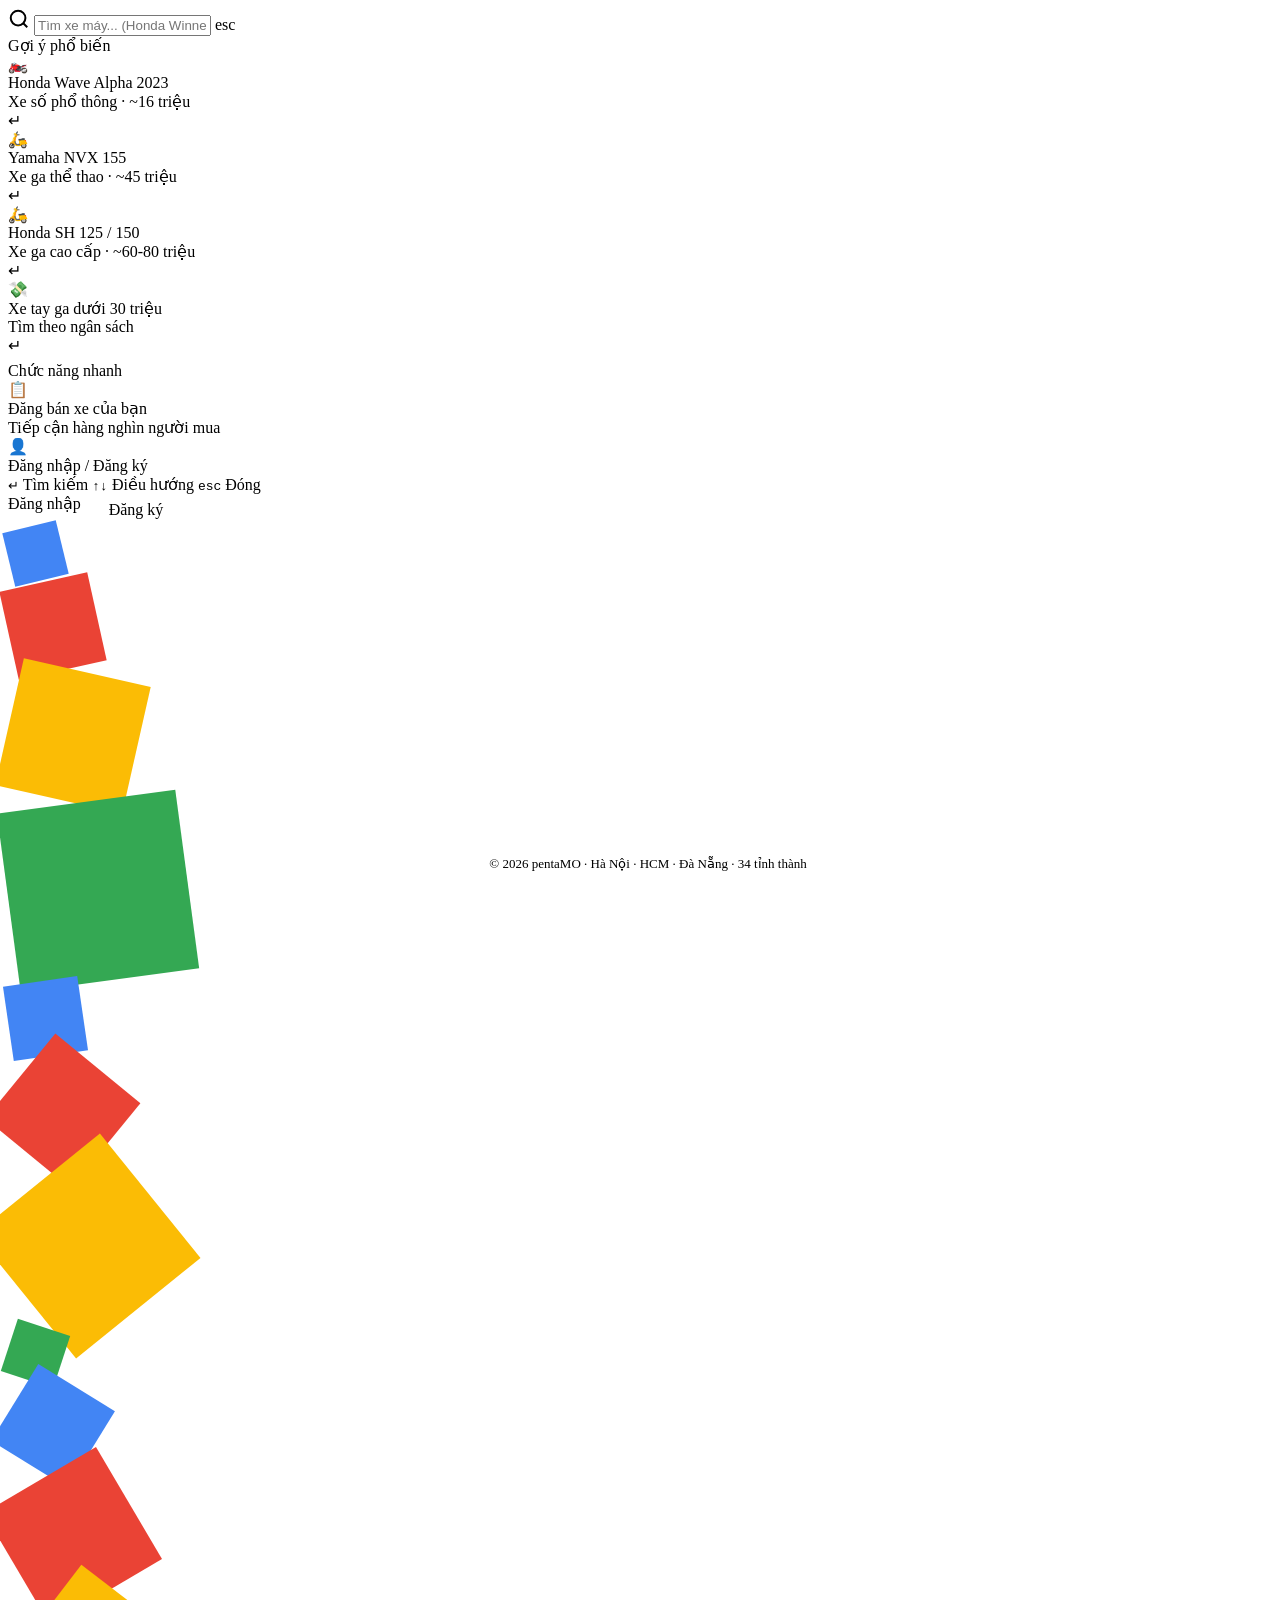
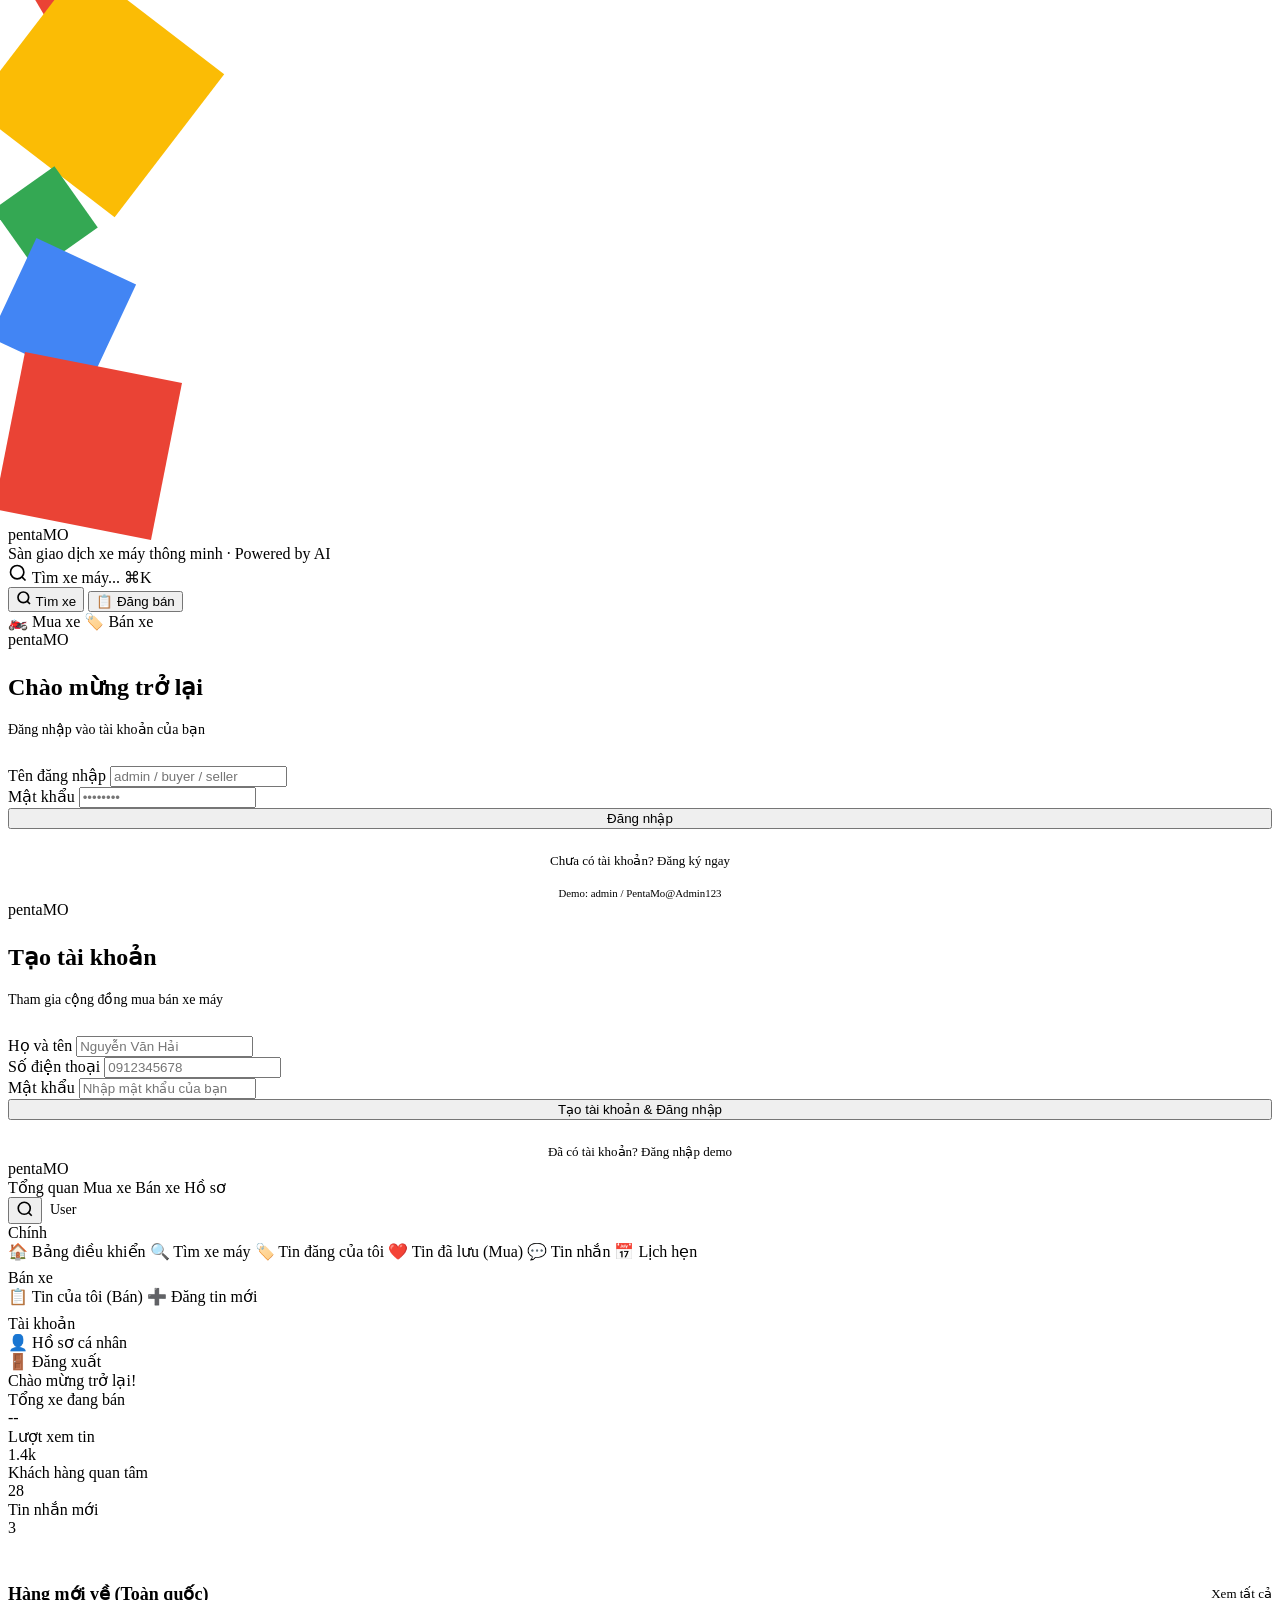
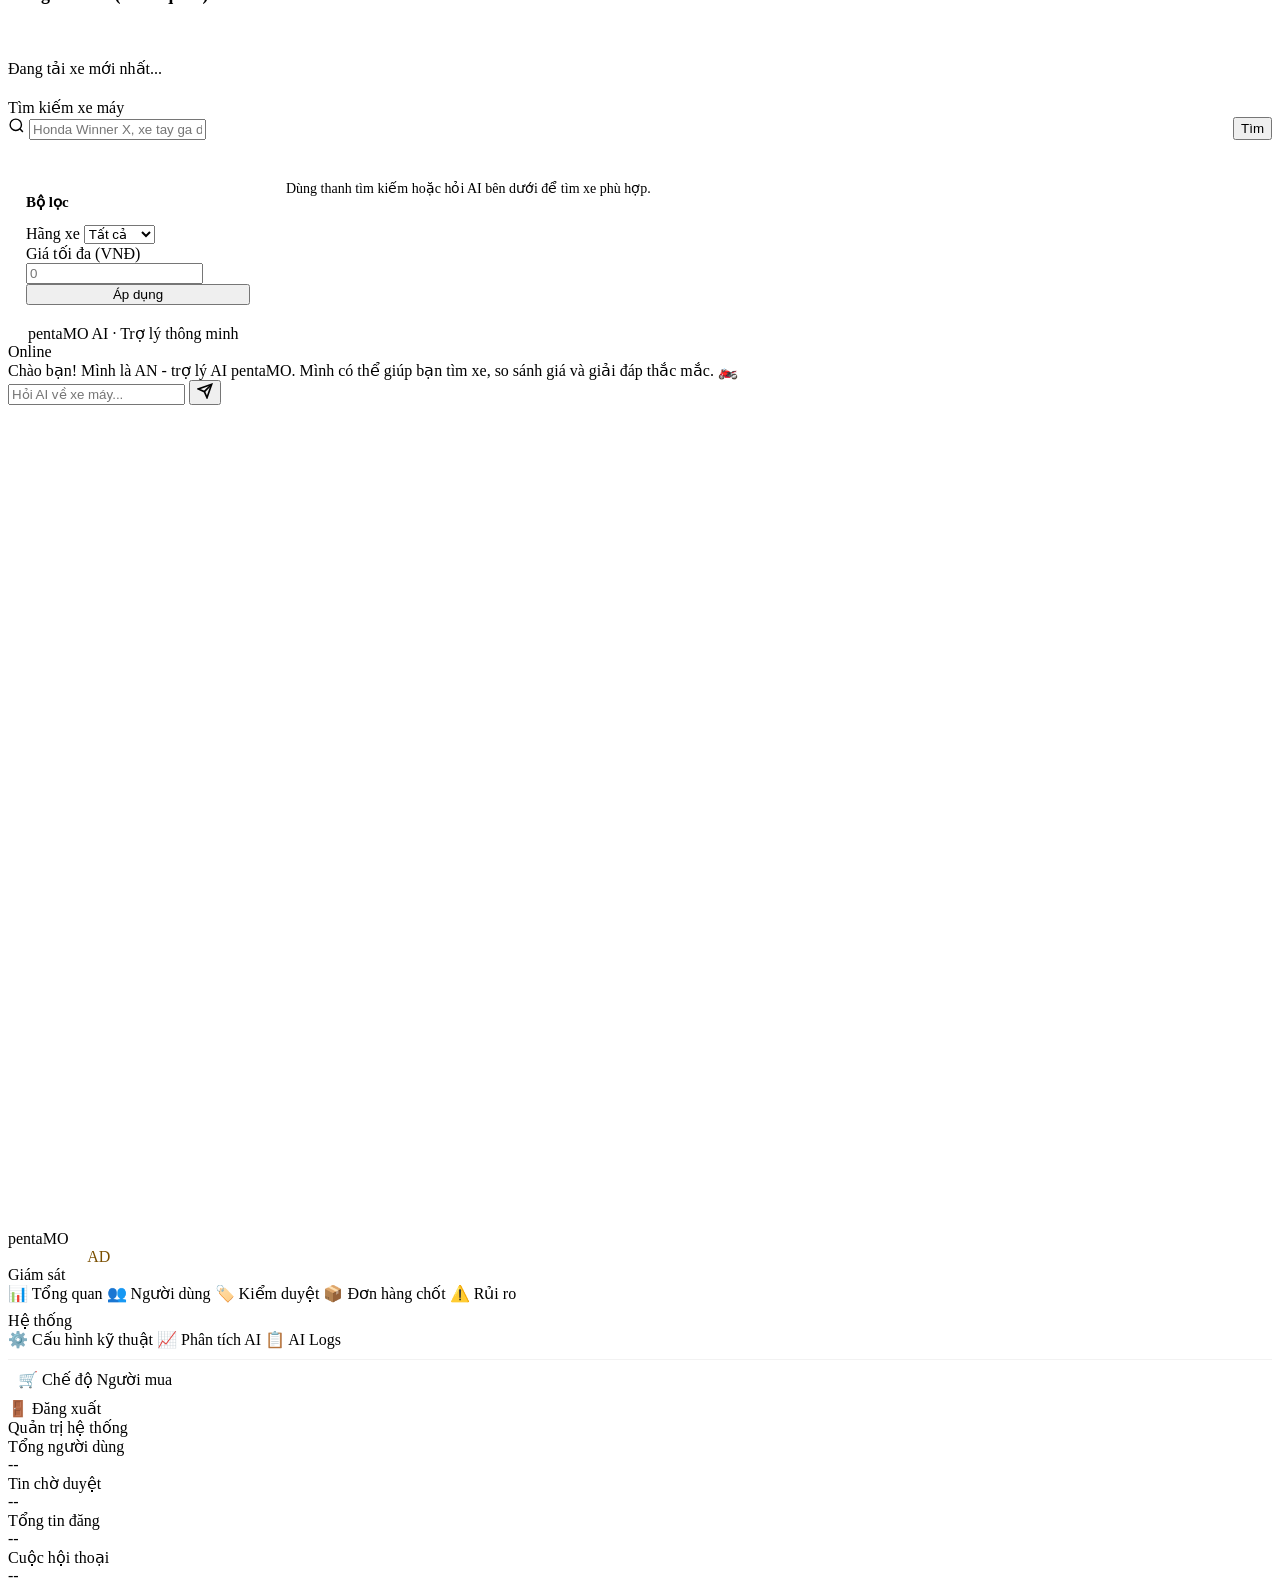
==== commit 6f2269ba: "feat: stabilize search logic and fix purchase flow persona" ====
--- a/Documents/pentaMo/index.html
+++ b/Documents/pentaMo/index.html
@@ -489,6 +489,7 @@
         <a id="side-admin-overview" class="active" onclick="showAdminSect('admin-overview', event); loadAdminOverview()"><span class="ico">📊</span> Tổng quan</a>
         <a id="side-admin-users" onclick="showAdminSect('admin-users', event); loadAdminUsers()"><span class="ico">👥</span> Người dùng</a>
         <a id="side-admin-listings" onclick="showAdminSect('admin-listings', event); loadAdminListings()"><span class="ico">🏷️</span> Kiểm duyệt</a>
+        <a id="side-admin-transactions" onclick="showAdminSect('admin-transactions', event); loadAdminTransactions()"><span class="ico">📦</span> Đơn hàng chốt</a>
         <a id="side-admin-risks" onclick="showAdminSect('admin-risks', event)"><span class="ico">⚠️</span> Rủi ro</a>
         <div class="sect-label" style="margin-top:8px;">Hệ thống</div>
         <a id="side-admin-config" onclick="showAdminSect('admin-config', event)"><span class="ico">⚙️</span> Cấu hình kỹ thuật</a>
@@ -556,6 +557,27 @@
           <div class="page-title">Kiểm duyệt tin đăng</div>
           <div id="admin-listings-container">
             <!-- Cards loaded via JS -->
+          </div>
+        </div>
+
+        <!-- Transactions / Orders -->
+        <div id="admin-transactions" style="display:none;">
+          <div class="page-title">Đơn hàng thành công (AI Closed)</div>
+          <div class="card" style="padding:0; overflow:hidden;">
+            <table style="width:100%; border-collapse:collapse;">
+              <thead>
+                <tr style="background:var(--bg);">
+                  <th style="padding:14px 20px; font-size:12px; text-transform:uppercase; color:var(--muted);">Ngày chốt</th>
+                  <th style="padding:14px; font-size:12px; text-transform:uppercase; color:var(--muted);">Xe máy</th>
+                  <th style="padding:14px; font-size:12px; text-transform:uppercase; color:var(--muted);">Người mua</th>
+                  <th style="padding:14px; font-size:12px; text-transform:uppercase; color:var(--muted);">Giá trị</th>
+                  <th style="padding:14px; font-size:12px; text-transform:uppercase; color:var(--muted);">Hành động</th>
+                </tr>
+              </thead>
+              <tbody id="admin-transactions-tbody">
+                <!-- Data loaded via JS -->
+              </tbody>
+            </table>
           </div>
         </div>
 
@@ -1671,7 +1693,43 @@
       detailView.style.display = 'block';
       document.getElementById('viewing-conv-id').innerText = id;
       contentArea.innerText = 'Đang tải...';
-      try {
+      try {    async function loadAdminTransactions() {
+      try {
+        const res = await fetch(`${API_BASE}/admin/transactions`, {
+          headers: { 'Authorization': `Bearer ${localStorage.getItem('penta_token')}` }
+        });
+        const data = await res.json();
+        if (!data.success) return;
+
+        const tbody = document.getElementById('admin-transactions-tbody');
+        tbody.innerHTML = '';
+
+        if (data.transactions.length === 0) {
+          tbody.innerHTML = `<tr><td colspan="5" style="padding:40px; text-align:center; color:var(--muted);">Chưa có đơn hàng nào được chốt thành công.</td></tr>`;
+          return;
+        }
+
+        data.transactions.forEach(tx => {
+          const date = new Date(tx.created_at).toLocaleDateString('vi-VN');
+          const row = document.createElement('tr');
+          row.style.borderBottom = '1px solid var(--border)';
+          row.innerHTML = `
+            <td style="padding:16px 20px; font-size:14px;">${date}</td>
+            <td style="padding:16px; font-size:14px; font-weight:600;">${tx.vehicle}</td>
+            <td style="padding:16px; font-size:14px;">${tx.buyer}</td>
+            <td style="padding:16px; font-size:14px; color:var(--g-green); font-weight:700;">${tx.amount.toLocaleString()}đ</td>
+            <td style="padding:16px;">
+              <button class="btn btn-outline" style="padding:6px 12px; font-size:12px;" onclick="go('dashboard', 'chat'); openChat('${tx.conversation_id}')">
+                Chi tiết Chat
+              </button>
+            </td>
+          `;
+          tbody.appendChild(row);
+        });
+      } catch (err) {
+        console.error("Error loading transactions:", err);
+      }
+    }
         const resp = await fetch(`/api/admin/ai-traces/${id}`, { headers: { 'Authorization': `Bearer ${token}` } });
         const data = await resp.json();
         if (data.success) contentArea.innerText = JSON.stringify(data.history, null, 2);
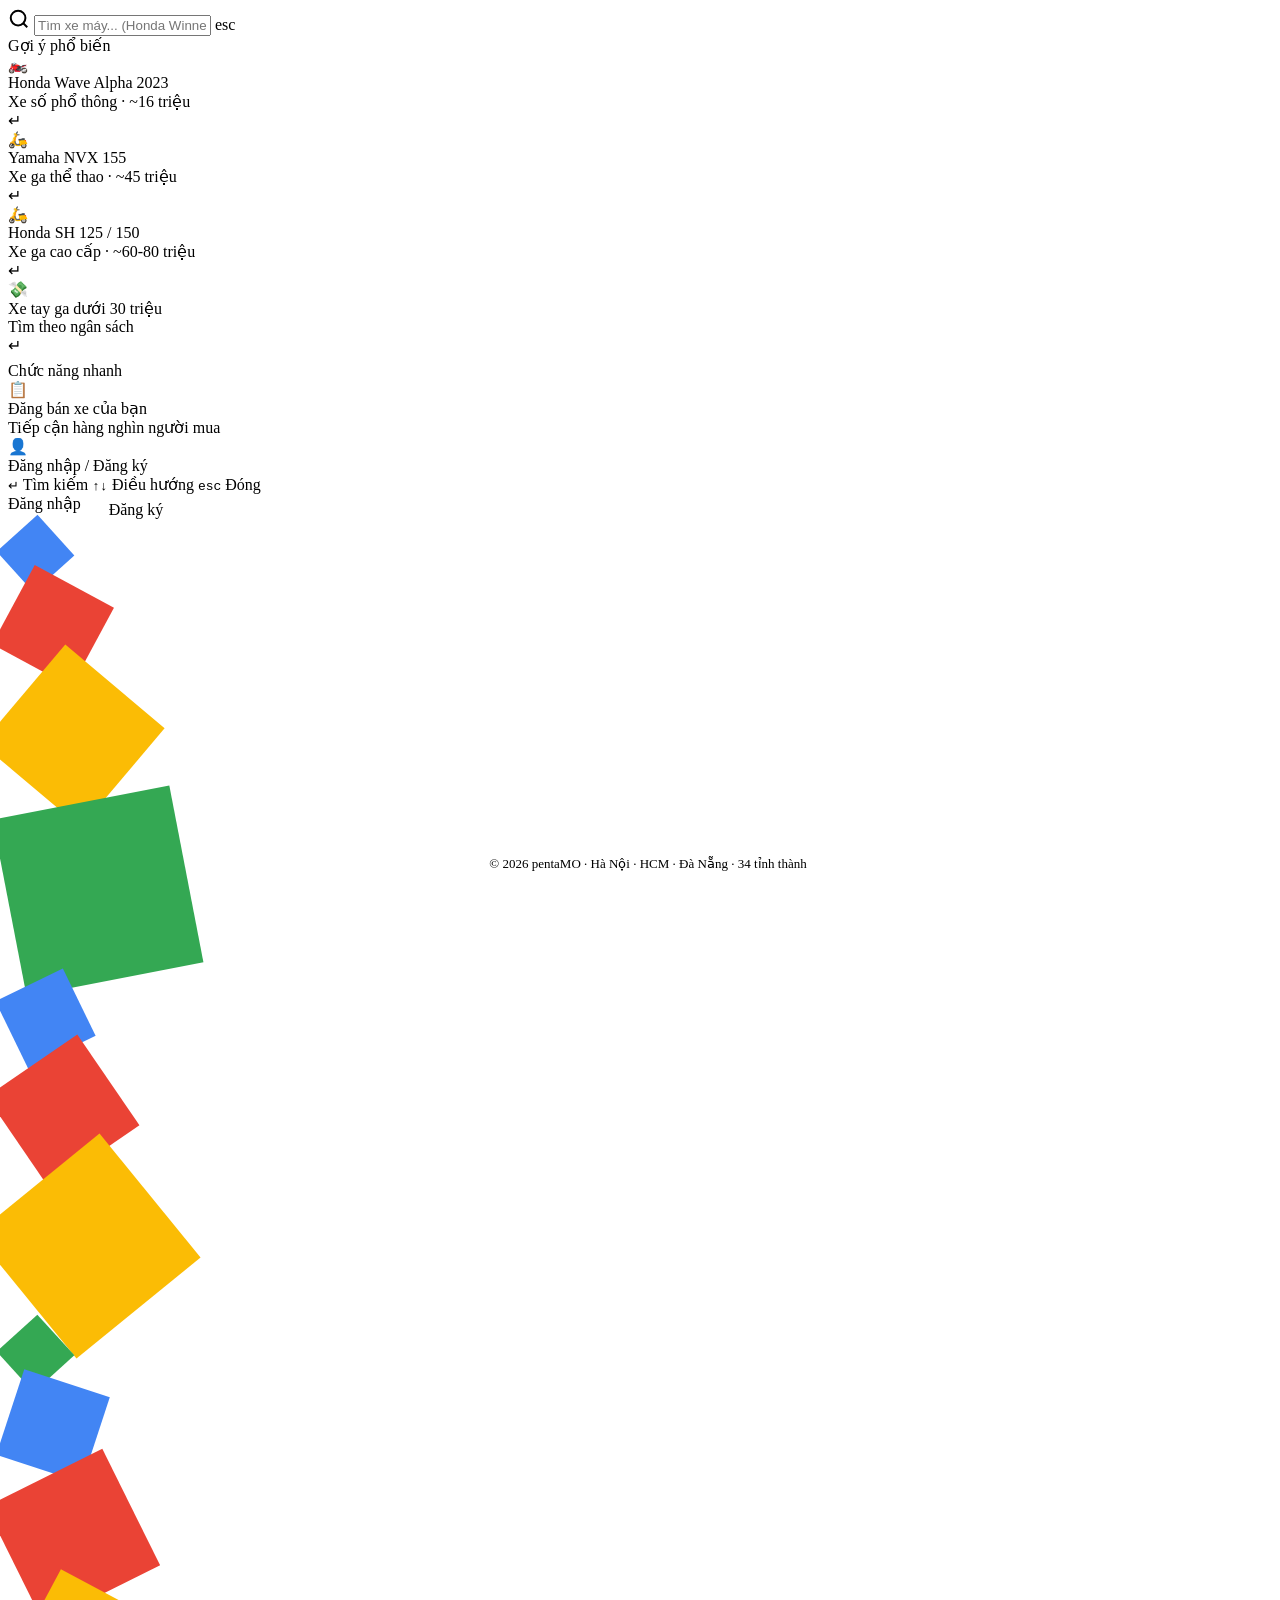
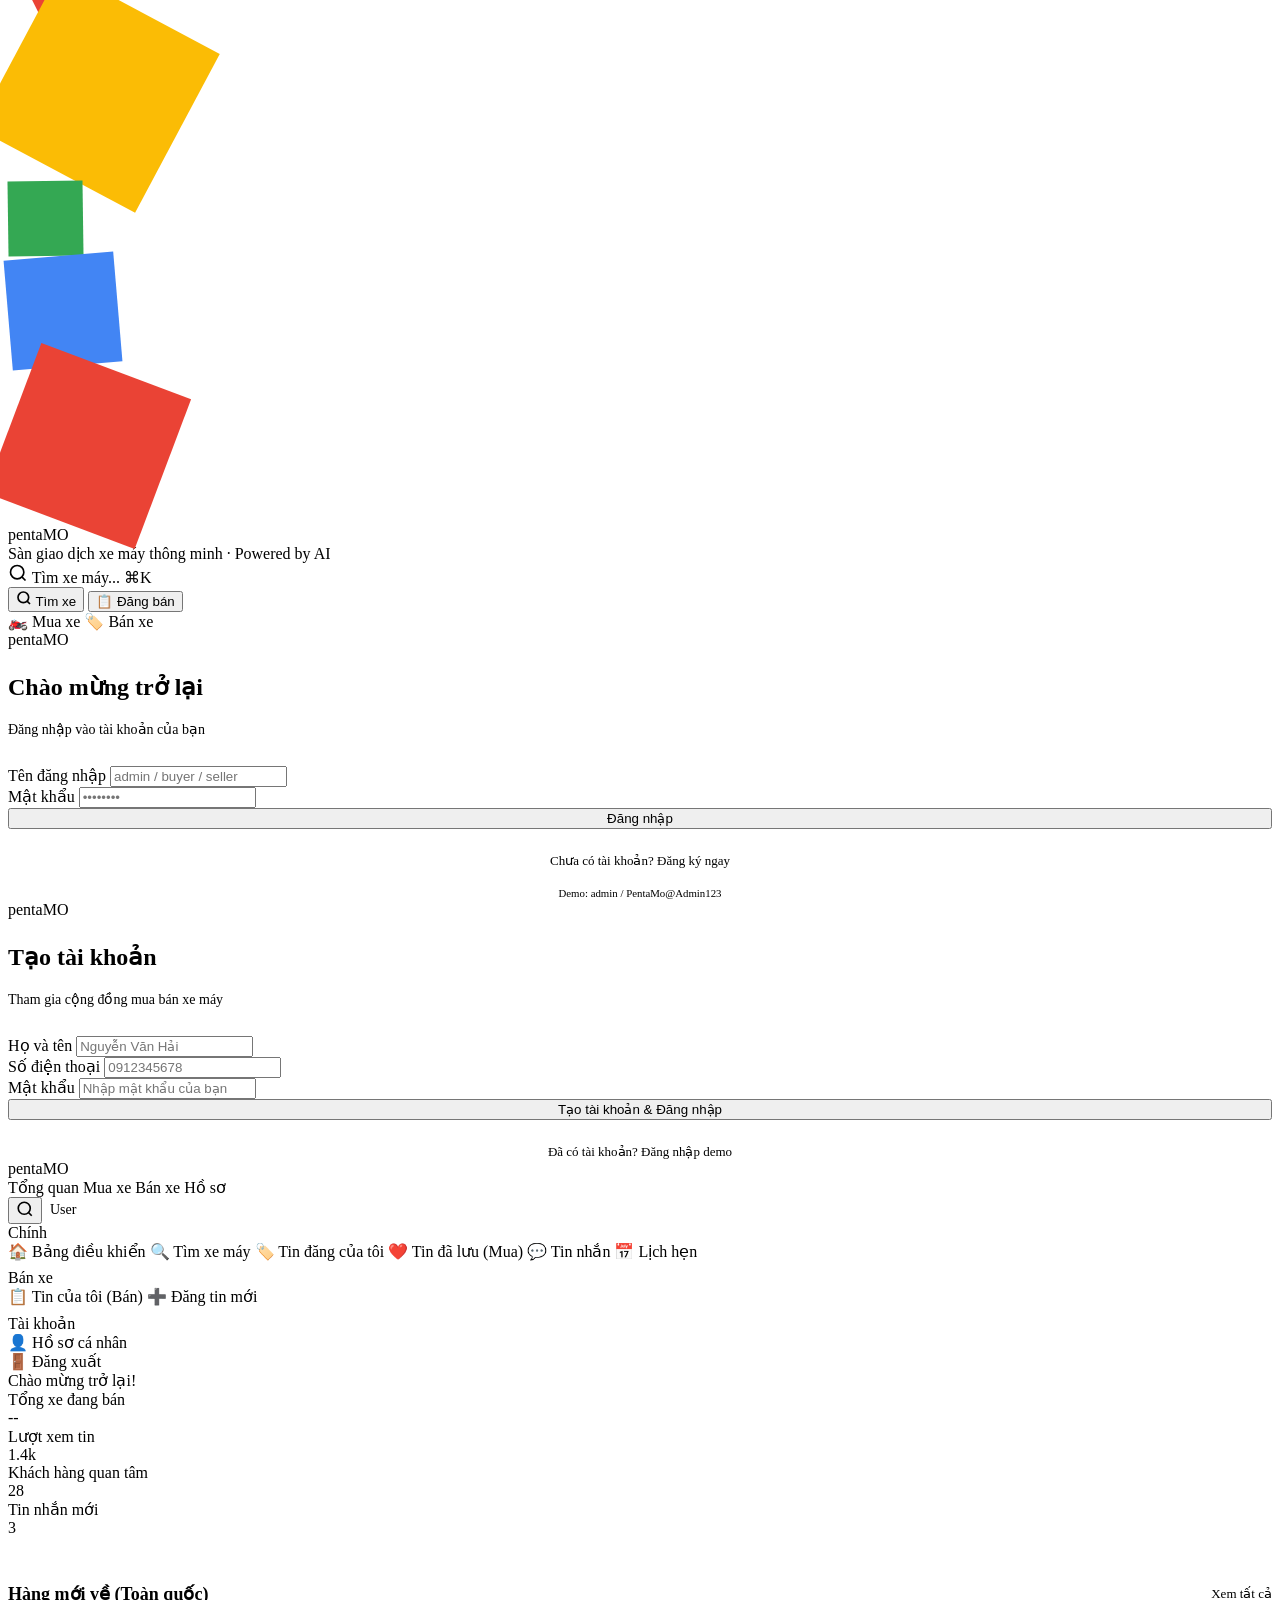
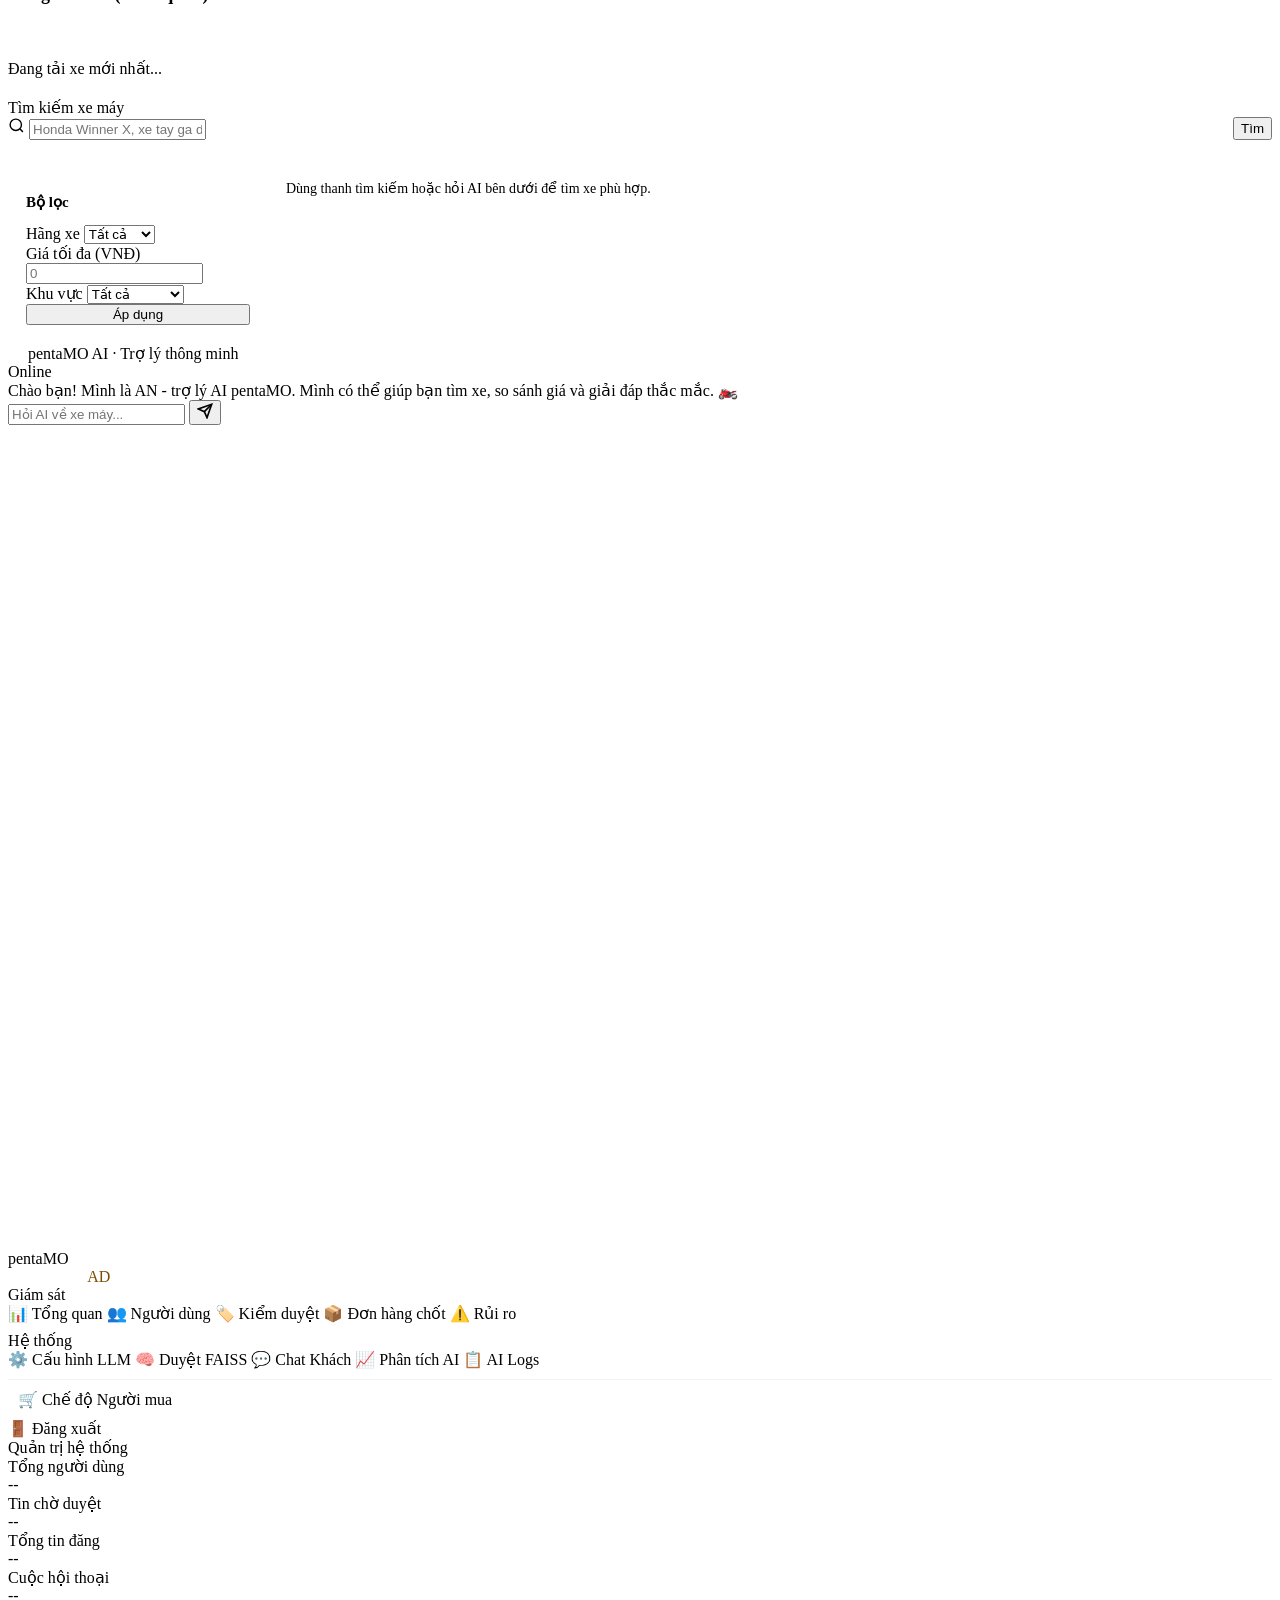
==== commit 9316cc06: "feat: Upgraded AI Sales Agent with Persona An, UI sync, and E2E transaction pipelines" ====
--- a/Documents/pentaMo/index.html
+++ b/Documents/pentaMo/index.html
@@ -336,6 +336,18 @@
                 <label>Giá tối đa (VNĐ)</label>
                 <input type="number" id="filter-price" placeholder="0">
               </div>
+              <div class="form-group">
+                <label>Khu vực</label>
+                <select id="filter-province">
+                  <option value="">Tất cả</option>
+                  <option>Hồ Chí Minh</option>
+                  <option>Hà Nội</option>
+                  <option>Đà Nẵng</option>
+                  <option>Bình Dương</option>
+                  <option>Đồng Nai</option>
+                  <option>Cần Thơ</option>
+                </select>
+              </div>
               <button class="btn btn-primary" style="width:100%;" onclick="executeSearch()">Áp dụng</button>
             </div>
 
@@ -492,7 +504,9 @@
         <a id="side-admin-transactions" onclick="showAdminSect('admin-transactions', event); loadAdminTransactions()"><span class="ico">📦</span> Đơn hàng chốt</a>
         <a id="side-admin-risks" onclick="showAdminSect('admin-risks', event)"><span class="ico">⚠️</span> Rủi ro</a>
         <div class="sect-label" style="margin-top:8px;">Hệ thống</div>
-        <a id="side-admin-config" onclick="showAdminSect('admin-config', event)"><span class="ico">⚙️</span> Cấu hình kỹ thuật</a>
+        <a id="side-admin-config" onclick="showAdminSect('admin-config', event); loadLLMConfig()"><span class="ico">⚙️</span> Cấu hình LLM</a>
+        <a id="side-admin-faiss" onclick="showAdminSect('admin-faiss-review', event); loadFAISSPending()"><span class="ico">🧠</span> Duyệt FAISS</a>
+        <a id="side-admin-chat" onclick="showAdminSect('admin-chat', event); loadAdminChats()"><span class="ico">💬</span> Chat Khách</a>
         <a id="side-admin-analytics" onclick="showAdminSect('admin-analytics', event); loadAdminAnalytics()"><span class="ico">📈</span> Phân tích AI</a>
         <a id="side-admin-logs" onclick="showAdminSect('admin-logs', event); loadAdminTraces()"><span class="ico">📋</span> AI Logs</a>
         
@@ -659,21 +673,89 @@
         </div>
 
         <div id="admin-config" style="display:none;">
-          <div class="page-title">Cấu hình kỹ thuật</div>
-          <div class="card" style="max-width:680px;">
-            <h3 style="margin-bottom:20px;">Cơ sở dữ liệu & AI</h3>
+          <div class="page-title">Cấu hình LLM (Hot-Swap)</div>
+          
+          <!-- Main LLM -->
+          <div class="card" style="max-width:720px; margin-bottom:16px;">
+            <h3 style="margin-bottom:16px;">🤖 LLM Hệ thống (Chat chính)</h3>
+            <div style="display:grid; grid-template-columns:1fr 1fr; gap:12px;">
+              <div class="form-group">
+                <label>Provider</label>
+                <select id="cfg-main-provider" class="form-control">
+                  <option value="gemini">Google Gemini</option>
+                  <option value="ollama">Ollama (Local)</option>
+                </select>
+              </div>
+              <div class="form-group">
+                <label>Model Name</label>
+                <input type="text" id="cfg-main-model" class="form-control" placeholder="gemini-2.0-flash">
+              </div>
+            </div>
+            <div id="cfg-main-status" style="font-size:12px; color:var(--muted); margin-bottom:12px;">Đang tải...</div>
+            <button class="btn btn-primary" onclick="swapMainLLM()">🔄 Chuyển LLM chính</button>
+          </div>
+          
+          <!-- Review LLM -->
+          <div class="card" style="max-width:720px; margin-bottom:16px;">
+            <h3 style="margin-bottom:16px;">🔍 LLM Kiểm duyệt (FAISS Gate)</h3>
+            <p style="font-size:13px; color:var(--muted); margin-bottom:12px;">LLM này sẽ chỉnh sửa câu trả lời trước khi lưu vào FAISS (xưng hô em/anh chị, ngắn gọn...).</p>
+            <div style="display:grid; grid-template-columns:1fr 1fr; gap:12px;">
+              <div class="form-group">
+                <label>Provider</label>
+                <select id="cfg-review-provider" class="form-control">
+                  <option value="gemini">Google Gemini</option>
+                  <option value="ollama">Ollama (Local)</option>
+                  <option value="none">Tắt (Không duyệt)</option>
+                </select>
+              </div>
+              <div class="form-group">
+                <label>Model Name</label>
+                <input type="text" id="cfg-review-model" class="form-control" placeholder="gemini-2.0-flash">
+              </div>
+            </div>
+            <div id="cfg-review-status" style="font-size:12px; color:var(--muted); margin-bottom:12px;">Đang tải...</div>
+            <button class="btn btn-outline" onclick="swapReviewLLM()">🔄 Chuyển LLM kiểm duyệt</button>
+          </div>
+          
+          <!-- DB Config -->
+          <div class="card" style="max-width:720px;">
+            <h3 style="margin-bottom:16px;">🗄️ Cơ sở dữ liệu</h3>
             <div class="form-group">
-              <label>DATABASE_URL (PostgreSQL/SQLite)</label>
-              <input type="text" id="cfg-db-url" value="sqlite:///./pentamo.db">
-            </div>
-            <div class="form-group">
-              <label>OLLAMA_MODEL</label>
-              <input type="text" id="cfg-ai-model" value="arce-v3:latest">
-            </div>
-            <div style="margin-top:16px; padding:12px 16px; background:rgba(234,67,53,0.07); border-radius:8px; border:1px solid rgba(234,67,53,0.3);">
-              <p style="color:var(--g-red); font-size:12px; font-weight:600;">⚠️ Thay đổi sẽ khởi động lại hệ thống core.</p>
-            </div>
-            <button class="btn" style="margin-top:20px; background:var(--g-red); color:#fff;" onclick="saveAdminConfig()">Lưu cấu hình</button>
+              <label>DATABASE_URL</label>
+              <input type="text" id="cfg-db-url" value="sqlite:///./pentamo.db" class="form-control">
+            </div>
+            <div style="margin-top:12px; padding:10px 14px; background:rgba(234,67,53,0.07); border-radius:8px; border:1px solid rgba(234,67,53,0.3);">
+              <p style="color:var(--g-red); font-size:12px; font-weight:600;">⚠️ Thay đổi DB cần khởi động lại server.</p>
+            </div>
+            <button class="btn" style="margin-top:16px; background:var(--g-red); color:#fff;" onclick="saveAdminConfig()">Lưu cấu hình DB</button>
+          </div>
+        </div>
+        
+        <!-- FAISS Pending Review -->
+        <div id="admin-faiss-review" style="display:none;">
+          <div class="page-title">🧠 Duyệt FAISS — Hàng đợi kiểm duyệt</div>
+          <p style="color:var(--muted); font-size:13px; margin-bottom:16px;">Khi Gemini không khả dụng, câu trả lời sẽ vào hàng đợi chờ admin duyệt tay trước khi lưu FAISS.</p>
+          <div id="faiss-pending-container">
+            <div style="padding:30px; text-align:center; color:var(--muted);">⏳ Đang tải...</div>
+          </div>
+        </div>
+        
+        <!-- Admin Chat -->
+        <div id="admin-chat" style="display:none;">
+          <div class="page-title">💬 Chat với khách hàng</div>
+          <div style="display:grid; grid-template-columns:300px 1fr; gap:16px; min-height:500px;">
+            <div class="card" style="padding:0; overflow-y:auto; max-height:600px;">
+              <div style="padding:12px 16px; border-bottom:1px solid var(--border); font-weight:700; font-size:13px;">Danh sách hội thoại</div>
+              <div id="admin-chat-list" style="padding:8px;">Đang tải...</div>
+            </div>
+            <div class="card" style="padding:0; display:flex; flex-direction:column;">
+              <div id="admin-chat-header" style="padding:12px 16px; border-bottom:1px solid var(--border); font-weight:700;">Chọn cuộc hội thoại</div>
+              <div id="admin-chat-messages" style="flex:1; overflow-y:auto; padding:16px; max-height:450px; min-height:300px;"></div>
+              <div style="padding:12px 16px; border-top:1px solid var(--border); display:flex; gap:8px;">
+                <input type="text" id="admin-chat-input" class="form-control" style="flex:1;" placeholder="Nhập tin nhắn cho khách..." onkeypress="if(event.key==='Enter')adminSendChat()">
+                <button class="btn btn-primary" onclick="adminSendChat()">Gửi</button>
+              </div>
+            </div>
           </div>
         </div>
       </div><!-- /.main-content -->
@@ -793,20 +875,42 @@
            <img id="dt-img-left" src="" alt="Trái" style="width:100%; border-radius:12px; aspect-ratio:16/10; object-fit:cover; border:1px solid var(--border);">
            <img id="dt-img-right" src="" alt="Phải" style="width:100%; border-radius:12px; aspect-ratio:16/10; object-fit:cover; border:1px solid var(--border);">
         </div>
-        <div class="card" style="background:var(--bg); border:none; margin-bottom:24px;">
+        <div class="card" style="background:var(--bg); border:none; margin-bottom:16px;">
            <div id="dt-info" style="font-size:15px; color:var(--muted); line-height:1.6;">
               <!-- Dynamic Details -->
            </div>
         </div>
+        
+        <!-- Seller Description -->
+        <div id="dt-description-wrap" style="display:none; margin-bottom:16px;">
+          <div class="card" style="border-left:3px solid var(--g-blue);">
+            <div style="font-weight:700; font-size:14px; margin-bottom:8px; color:var(--text);">📝 Mô tả từ người bán</div>
+            <div id="dt-description" style="font-size:14px; line-height:1.7; white-space:pre-wrap;"></div>
+          </div>
+        </div>
+        
+        <!-- Seller Notes -->
+        <div id="dt-notes-wrap" style="display:none; margin-bottom:16px;">
+          <div class="card" style="border-left:3px solid var(--g-yellow); background:rgba(251,188,5,0.05);">
+            <div style="font-weight:700; font-size:13px; margin-bottom:6px; color:var(--g-yellow);">📋 Ghi chú</div>
+            <div id="dt-seller-notes" style="font-size:13px; color:var(--muted);"></div>
+          </div>
+        </div>
 
         <!-- Detail Interactions -->
-        <div id="dt-interactions" style="display:flex; gap:12px;">
-          <button class="btn btn-primary" style="flex:1;" onclick="startDirectChat()">
+        <div id="dt-interactions" style="display:flex; gap:12px; flex-wrap:wrap;">
+          <button class="btn btn-primary" style="flex:1; min-width:200px;" onclick="startDirectChat()">
             💬 Nhắn tin cho người bán
           </button>
-          <button class="btn btn-outline" style="flex:1;" onclick="showModal('modal-book-appointment')">
+          <button class="btn btn-outline" style="flex:1; min-width:200px;" onclick="showModal('modal-book-appointment')">
             📅 Đặt lịch xem xe
           </button>
+        </div>
+        
+        <!-- Seller Contact Info -->
+        <div id="dt-contact" style="display:none; margin-top:12px; padding:12px 16px; background:var(--bg); border-radius:8px; font-size:13px;">
+          <span style="font-weight:600;">👤 Người bán:</span> <span id="dt-seller-name">--</span>
+          <span style="margin-left:16px;">📞</span> <span id="dt-seller-phone" style="color:var(--g-blue);">--</span>
         </div>
       </div>
     </div>
@@ -1150,6 +1254,7 @@
 
     function renderListingCard(l, isMine = false) {
       const isVerified = (l.verification_status || '').toUpperCase() === 'VERIFIED';
+      const isAdminOwned = l.seller_id === 'admin-seller-id';
       const statusColor = isVerified ? 'var(--g-green)' : 'var(--g-yellow)';
       const statusText = isVerified ? 'Đã duyệt' : 'Đang chờ';
       const priceStr = Number(l.price).toLocaleString();
@@ -1162,6 +1267,7 @@
         <div style="position:relative; height:180px; overflow:hidden;">
           <img src="${l.image_front || 'https://via.placeholder.com/400x240?text=PentaMo+Vehicle'}" alt="xe" style="width:100%; height:100%; object-fit:cover; cursor:pointer;" onclick="viewListingDetail('${l.id}')">
           ${isMine ? `<span class="badge" style="position:absolute; top:12px; left:12px; background:rgba(255,255,255,0.9); backdrop-filter:blur(4px); color:${statusColor}; border:1px solid ${statusColor}">${statusText}</span>` : ''}
+          ${isAdminOwned && !isMine ? `<span class="badge" style="position:absolute; top:12px; left:12px; background:var(--g-blue); color:white; border:none; box-shadow:0 2px 8px rgba(66,133,244,0.4);">PentaMo Official</span>` : ''}
           
           <button class="btn" style="position:absolute; top:12px; right:12px; width:34px; height:34px; border-radius:50%; background:rgba(255,255,255,0.9); border:none; display:flex; align-items:center; justify-content:center; color:var(--g-red); box-shadow:var(--shadow-sm);" onclick="toggleSaveListing('${l.id}', this)" title="Lưu tin">
              <svg width="18" height="18" viewBox="0 0 24 24" fill="none" stroke="currentColor" stroke-width="2" style="margin-top:2px;">
@@ -1170,8 +1276,9 @@
           </button>
         </div>
         <div class="listing-card-body">
-          <div style="font-size:15px; font-weight:700; color:var(--text); margin-bottom:4px; cursor:pointer;" onclick="viewListingDetail('${l.id}')">
+          <div style="font-size:15px; font-weight:700; color:var(--text); margin-bottom:4px; cursor:pointer; display:flex; align-items:center; gap:6px;" onclick="viewListingDetail('${l.id}')">
             ${l.brand} ${l.model_line}
+            ${isAdminOwned ? '<span style="color:var(--g-blue); font-size:14px;" title="Chính chủ PentaMo">🛡️</span>' : ''}
           </div>
           <div style="font-size:12px; color:var(--muted); margin-bottom:12px;">Năm: ${l.model_year} | 📍 ${l.province}</div>
           <div style="font-weight:700; font-size:16px; color:var(--g-red); margin-top:auto;">${priceStr}đ</div>
@@ -1266,7 +1373,16 @@
     async function executeSearch(queryOverride = null) {
       const brand = document.getElementById('filter-brand')?.value || '';
       const priceMax = document.getElementById('filter-price')?.value || '';
-      const query = queryOverride || document.getElementById('dash-search-input')?.value || localStorage.getItem('last_search') || '';
+      const province = document.getElementById('filter-province')?.value || '';
+      
+      // FIX: Nếu queryOverride là chuỗi (kể cả chuỗi rỗng), ta dùng nó luôn. 
+      // Chỉ fallback về input hoặc localStorage nếu queryOverride là null.
+      let query = "";
+      if (queryOverride !== null) {
+        query = queryOverride;
+      } else {
+        query = document.getElementById('dash-search-input')?.value || localStorage.getItem('last_search') || '';
+      }
 
       const container = document.getElementById('results-container');
       container.innerHTML = '<div style="padding:20px 0; color:var(--muted); font-size:14px;">⏳ Đang tìm kiếm...</div>';
@@ -1275,6 +1391,7 @@
       if (query) params.append('q', query);
       if (brand) params.append('brands', brand);
       if (priceMax && Number(priceMax) > 0) params.append('price_max', priceMax);
+      if (province) params.append('province', province);
 
       try {
         const res = await fetch('/api/tools/search?' + params.toString());
@@ -1322,26 +1439,7 @@
           }
           
           data.listings.forEach(l => {
-            const isVerified = (l.verification_status || '').toUpperCase() === 'VERIFIED';
-            const statusColor = isVerified ? 'var(--g-green)' : 'var(--g-yellow)';
-            const statusText = isVerified ? 'Đã duyệt' : 'Đang chờ';
-            
-            const card = document.createElement('div');
-            card.className = 'card listing-card';
-            card.innerHTML = `
-              <img src="${l.image_front || 'https://via.placeholder.com/300x180?text=PentaMo+Vehicle'}" alt="xe">
-              <div style="flex:1;">
-                <div style="font-size:16px; font-weight:700; color:var(--g-blue); margin-bottom:4px;">${l.brand} ${l.model_line}</div>
-                <div style="font-size:13px; color:var(--muted); margin-bottom:12px;">Năm: ${l.model_year} | 📍 ${l.province}</div>
-                <div style="display:flex; justify-content:space-between; align-items:center;">
-                  <span style="font-weight:700; font-size:16px; color:var(--g-red);">${Number(l.price).toLocaleString()}đ</span>
-                  <span class="badge" style="background:rgba(0,0,0,0.05); color:${statusColor}; border:1px solid ${statusColor}">${statusText}</span>
-                </div>
-              </div>
-              <div style="display:flex; flex-direction:column; justify-content:center;">
-                <button class="btn btn-outline" style="padding:6px; font-size:12px;" onclick="viewListingDetail('${l.id}')">Quản lý</button>
-              </div>`;
-            container.appendChild(card);
+            container.appendChild(renderListingCard(l, true));
           });
         }
       } catch (e) {
@@ -1444,6 +1542,7 @@
             
             const botMsg = document.createElement('div');
             botMsg.className = 'chat-msg bot';
+            botMsg.dataset.messageId = data.message_id;
             
             let content = data.response;
             // Special Render: Receipt
@@ -1460,11 +1559,22 @@
                   </div>
                 `;
             } else {
-                botMsg.textContent = content;
+                botMsg.innerHTML = `
+                    <div class="msg-text">${content}</div>
+                    <div class="msg-feedback" style="display:flex; gap:8px; margin-top:8px; font-size:11px; color:var(--muted);">
+                        Hữu ích? 
+                        <span style="cursor:pointer; filter:grayscale(1);" onclick="rateMessage(${data.message_id}, true, this)">👍</span>
+                        <span style="cursor:pointer; filter:grayscale(1);" onclick="rateMessage(${data.message_id}, false, this)">👎</span>
+                    </div>
+                `;
             }
             
             msgs.appendChild(botMsg);
             msgs.scrollTop = msgs.scrollHeight;
+
+            if (data.ui_commands && data.ui_commands.length > 0) {
+              handleAIProactiveActions(data);
+            }
           }
         }
       } catch (e) {
@@ -1478,19 +1588,91 @@
       }
     }
 
+    async function rateMessage(msgId, isPos, el) {
+      const token = currentToken || getCookie('pentamo_token');
+      const parent = el.parentElement;
+      try {
+        // Visual feedback immediately
+        const spans = parent.querySelectorAll('span');
+        spans.forEach(s => {
+          s.style.pointerEvents = 'none';
+          s.style.filter = 'grayscale(1)';
+          s.style.opacity = '0.5';
+        });
+        el.style.filter = 'none';
+        el.style.opacity = '1';
+        el.style.transform = 'scale(1.3)';
+        el.style.transition = 'all 0.2s';
+
+        const res = await fetch(`/api/messages/${msgId}/feedback`, {
+          method: 'POST',
+          headers: { 
+            'Authorization': `Bearer ${token}`,
+            'Content-Type': 'application/json'
+          },
+          body: JSON.stringify({ is_positive: isPos })
+        });
+        const data = await res.json();
+        if (data.success) {
+          setTimeout(() => {
+            parent.innerHTML = isPos ? '<span style="color:var(--g-blue); font-weight:600;">🌸 Cảm ơn anh đã khen!</span>' : '<span style="color:var(--muted);">🙇‍♂️ Em sẽ cố gắng hơn...</span>';
+          }, 600);
+        }
+      } catch (e) { console.error('Feedback error:', e); }
+    }
+
     function handleAIProactiveActions(response) {
       response.ui_commands.forEach(cmd => {
         if (cmd.action === 'AUTO_SEARCH') {
-          const q = cmd.params.query_str || cmd.params.brands || '';
-          showToast('AI đang tự động tìm xe cho anh/chị...');
+          const q = cmd.params.query_str || '';
+          
+          // Đồng bộ thông số lọc AI gửi về lên giao diện
+          const filterBrand = document.getElementById('filter-brand');
+          const filterPrice = document.getElementById('filter-price');
+          const filterProvince = document.getElementById('filter-province');
+          
+          if (filterBrand && cmd.params.brands && cmd.params.brands.length > 0) {
+            filterBrand.value = cmd.params.brands[0];
+          } else if (filterBrand) {
+            filterBrand.value = '';
+          }
+          
+          if (filterPrice && cmd.params.price_max) {
+            filterPrice.value = cmd.params.price_max;
+            const valLabel = document.getElementById('filter-price-val');
+            if (valLabel) valLabel.textContent = new Intl.NumberFormat('vi-VN').format(cmd.params.price_max);
+          } else if (filterPrice) {
+            filterPrice.value = '0';
+            const valLabel = document.getElementById('filter-price-val');
+            if (valLabel) valLabel.textContent = '0';
+          }
+
+          if (filterProvince && cmd.params.province) {
+            filterProvince.value = cmd.params.province;
+          } else if (filterProvince) {
+            filterProvince.value = '';
+          }
+
+          const searchInput = document.getElementById('dash-search-input');
+          if (searchInput) searchInput.value = q;
+
+          showToast('AI đang đồng bộ bộ lọc và tìm xe...');
           setTimeout(() => {
             if (currentToken) { go('dashboard', 'search'); executeSearch(q); }
             else showToast('Vui lòng đăng nhập để xem kết quả chi tiết.');
           }, 1000);
         } else if (cmd.action === 'SUGGEST_POST_LISTING') {
-          showToast('AI gợi ý nên đăng tin bán xe để nhận giá tốt.');
+          showToast('AI gợi ý anh/chị nên đăng tin bán xe.');
+          // Optional: highlight the + button or open modal
         } else if (cmd.action === 'OPEN_BOOKING_MODAL') {
-          showToast('AI đang chuẩn bị lịch hẹn cho anh/chị...');
+          showToast('Đang mở form đặt lịch hẹn...');
+          setTimeout(() => showModal('modal-book-appointment'), 500);
+        } else if (cmd.action === 'SWITCH_SECTION') {
+          const sect = cmd.params.section;
+          showToast(`Đang chuyển đến phần ${sect === 'appointments' ? 'Lịch hẹn' : 'Tin nhắn'}...`);
+          setTimeout(() => {
+            if (currentToken) go('dashboard', sect);
+          }, 800);
         }
       });
     }
@@ -1751,6 +1933,201 @@
         });
         alert('✓ Cấu hình đã lưu! Hệ thống cần khởi động lại.');
       } catch (e) { alert('Lỗi: ' + e.message); }
+    }
+
+    // ── LLM Config Management ──
+    async function loadLLMConfig() {
+      const token = currentToken || getCookie('pentamo_token');
+      try {
+        const r = await fetch('/api/admin/config/llm', { headers: { 'Authorization': `Bearer ${token}` } });
+        const data = await r.json();
+        if (data.success) {
+          // Main LLM
+          document.getElementById('cfg-main-provider').value = data.main_llm.primary.provider;
+          document.getElementById('cfg-main-model').value = data.main_llm.primary.model;
+          document.getElementById('cfg-main-status').innerHTML = `✅ Đang dùng: <b>${data.main_llm.primary.provider.toUpperCase()}</b> — ${data.main_llm.primary.model} | Fallback: ${data.main_llm.secondary.provider}`;
+          
+          // Review LLM
+          document.getElementById('cfg-review-provider').value = data.review_llm.provider;
+          document.getElementById('cfg-review-model').value = data.review_llm.model || '';
+          document.getElementById('cfg-review-status').innerHTML = `🔍 Đang dùng: <b>${data.review_llm.provider.toUpperCase()}</b> — ${data.review_llm.model || 'N/A'}`;
+        }
+      } catch (e) { console.error('Load LLM config failed:', e); }
+    }
+
+    async function swapMainLLM() {
+      const token = currentToken || getCookie('pentamo_token');
+      const provider = document.getElementById('cfg-main-provider').value;
+      const model = document.getElementById('cfg-main-model').value;
+      try {
+        const r = await fetch(`/api/admin/config/llm/main?provider=${provider}&model=${encodeURIComponent(model)}`, {
+          method: 'POST', headers: { 'Authorization': `Bearer ${token}` }
+        });
+        const data = await r.json();
+        if (data.success) {
+          showToast(`✅ ${data.message}`);
+          loadLLMConfig();
+        } else {
+          showToast(`❌ ${data.error}`);
+        }
+      } catch (e) { showToast('Lỗi chuyển LLM: ' + e.message); }
+    }
+
+    async function swapReviewLLM() {
+      const token = currentToken || getCookie('pentamo_token');
+      const provider = document.getElementById('cfg-review-provider').value;
+      const model = document.getElementById('cfg-review-model').value;
+      try {
+        const r = await fetch(`/api/admin/config/llm/review?provider=${provider}&model=${encodeURIComponent(model)}`, {
+          method: 'POST', headers: { 'Authorization': `Bearer ${token}` }
+        });
+        const data = await r.json();
+        if (data.success) {
+          showToast(`✅ LLM kiểm duyệt đã chuyển sang ${provider.toUpperCase()}`);
+          loadLLMConfig();
+        } else {
+          showToast(`❌ ${data.error}`);
+        }
+      } catch (e) { showToast('Lỗi chuyển Review LLM: ' + e.message); }
+    }
+
+    // ── FAISS Pending Review ──
+    async function loadFAISSPending() {
+      const token = currentToken || getCookie('pentamo_token');
+      const container = document.getElementById('faiss-pending-container');
+      try {
+        const r = await fetch('/api/admin/faiss/pending', { headers: { 'Authorization': `Bearer ${token}` } });
+        const data = await r.json();
+        if (data.success) {
+          if (data.count === 0) {
+            container.innerHTML = `
+              <div class="card" style="text-align:center; padding:40px;">
+                <div style="font-size:32px; margin-bottom:8px;">✅</div>
+                <div style="font-weight:700;">Không có mục nào chờ duyệt</div>
+                <div style="font-size:13px; color:var(--muted); margin-top:4px;">Mọi câu FAISS đã được Gemini xử lý tự động.</div>
+              </div>`;
+            return;
+          }
+          container.innerHTML = data.reviews.map(r => `
+            <div class="card" style="margin-bottom:12px; border-left:3px solid var(--g-yellow);">
+              <div style="display:flex; justify-content:space-between; margin-bottom:8px;">
+                <span class="badge" style="background:var(--g-yellow); color:#7a4f00; font-size:11px;">${r.reason || 'PENDING'}</span>
+                <span style="font-size:11px; color:var(--muted);">${new Date(r.created_at).toLocaleString()}</span>
+              </div>
+              <div style="margin-bottom:8px;">
+                <b style="font-size:13px;">Q:</b> <span style="font-size:13px;">${r.question}</span>
+              </div>
+              <div style="margin-bottom:12px;">
+                <b style="font-size:13px;">A:</b>
+                <textarea id="faiss-edit-${r.id}" style="width:100%; min-height:60px; margin-top:4px; padding:8px; border:1px solid var(--border); border-radius:6px; font-size:13px; resize:vertical;">${r.answer_original}</textarea>
+              </div>
+              <div style="display:flex; gap:8px;">
+                <button class="btn btn-primary" style="padding:6px 16px; font-size:12px;" onclick="reviewFAISSEntry('${r.id}', 'approve')">✅ Duyệt & Lưu FAISS</button>
+                <button class="btn btn-outline" style="padding:6px 16px; font-size:12px; color:var(--g-red); border-color:var(--g-red);" onclick="reviewFAISSEntry('${r.id}', 'reject')">❌ Từ chối</button>
+              </div>
+            </div>
+          `).join('');
+        }
+      } catch (e) { container.innerHTML = '<div style="color:var(--g-red); padding:20px;">Lỗi tải hàng đợi FAISS.</div>'; }
+    }
+
+    async function reviewFAISSEntry(id, action) {
+      const token = currentToken || getCookie('pentamo_token');
+      const editedAnswer = document.getElementById(`faiss-edit-${id}`)?.value;
+      try {
+        const url = `/api/admin/faiss/review/${id}?action=${action}` + (editedAnswer ? `&edited_answer=${encodeURIComponent(editedAnswer)}` : '');
+        const r = await fetch(url, { method: 'POST', headers: { 'Authorization': `Bearer ${token}` } });
+        const data = await r.json();
+        if (data.success) {
+          showToast(action === 'approve' ? '✅ Đã duyệt và lưu vào FAISS' : '❌ Đã từ chối');
+          loadFAISSPending();
+        } else {
+          showToast('Lỗi: ' + (data.error || data.detail));
+        }
+      } catch (e) { showToast('Lỗi xử lý: ' + e.message); }
+    }
+
+    // ── Admin Chat ──
+    let adminSelectedConvId = null;
+    
+    async function loadAdminChats() {
+      const token = currentToken || getCookie('pentamo_token');
+      const list = document.getElementById('admin-chat-list');
+      try {
+        const r = await fetch('/api/admin/chat/conversations', { headers: { 'Authorization': `Bearer ${token}` } });
+        const data = await r.json();
+        if (data.success && data.conversations.length > 0) {
+          list.innerHTML = data.conversations.map(c => `
+            <div style="padding:10px 12px; border-bottom:1px solid var(--border); cursor:pointer; ${c.is_ai ? 'opacity:0.7;' : ''}" 
+                 onclick="adminLoadConvMessages('${c.id}', '${c.buyer_name}')">
+              <div style="display:flex; justify-content:space-between; align-items:center;">
+                <span style="font-weight:600; font-size:13px;">${c.buyer_name}</span>
+                <span style="font-size:10px; color:var(--muted);">${c.is_ai ? '🤖' : '👤'}</span>
+              </div>
+              <div style="font-size:11px; color:var(--g-blue);">${c.listing_title}</div>
+              <div style="font-size:12px; color:var(--muted); white-space:nowrap; overflow:hidden; text-overflow:ellipsis;">${c.last_message}</div>
+            </div>
+          `).join('');
+        } else {
+          list.innerHTML = '<div style="padding:20px; text-align:center; color:var(--muted);">Chưa có cuộc hội thoại.</div>';
+        }
+      } catch (e) { list.innerHTML = '<div style="padding:20px; color:var(--g-red);">Lỗi tải danh sách.</div>'; }
+    }
+
+    async function adminLoadConvMessages(convId, buyerName) {
+      adminSelectedConvId = convId;
+      document.getElementById('admin-chat-header').innerHTML = `💬 Chat với <b>${buyerName}</b> <span style="font-size:11px; color:var(--muted);">(${convId.slice(0,8)}...)</span>`;
+      
+      const token = currentToken || getCookie('pentamo_token');
+      const container = document.getElementById('admin-chat-messages');
+      try {
+        const r = await fetch(`/api/chat/${convId}/messages`, { headers: { 'Authorization': `Bearer ${token}` } });
+        const data = await r.json();
+        if (data.success) {
+          container.innerHTML = data.messages.map(m => {
+            const isUser = m.sender_type === 'buyer' || m.sender_type === 'user';
+            const isAdmin = m.sender_type === 'admin' || m.sender_type === 'seller';
+            const isAI = m.sender_type === 'assistant' || m.sender_id === 'penta_ai';
+            
+            let label = isUser ? '👤 Khách' : (isAI ? '🤖 AI' : '🛡️ Admin');
+            let align = isUser ? 'flex-start' : 'flex-end';
+            let bg = isUser ? 'var(--bg)' : (isAI ? 'rgba(66,133,244,0.1)' : 'rgba(52,168,83,0.15)');
+            let border = isAI ? '1px solid rgba(66,133,244,0.3)' : (isAdmin ? '1px solid rgba(52,168,83,0.4)' : '1px solid var(--border)');
+            
+            return `
+              <div style="display:flex; justify-content:${align}; margin-bottom:8px;">
+                <div style="max-width:80%; padding:10px 14px; border-radius:12px; background:${bg}; border:${border}; font-size:13px;">
+                  <div style="font-size:10px; font-weight:700; color:var(--muted); margin-bottom:4px;">${label}</div>
+                  <div>${m.text}</div>
+                </div>
+              </div>
+            `;
+          }).join('');
+          container.scrollTop = container.scrollHeight;
+        }
+      } catch (e) { container.innerHTML = '<div style="color:var(--g-red);">Lỗi tải tin nhắn.</div>'; }
+    }
+
+    async function adminSendChat() {
+      if (!adminSelectedConvId) { showToast('Hãy chọn cuộc hội thoại trước.'); return; }
+      const input = document.getElementById('admin-chat-input');
+      const text = input.value.trim();
+      if (!text) return;
+      
+      const token = currentToken || getCookie('pentamo_token');
+      try {
+        const r = await fetch(`/api/admin/chat/${adminSelectedConvId}/send?text=${encodeURIComponent(text)}`, {
+          method: 'POST', headers: { 'Authorization': `Bearer ${token}` }
+        });
+        const data = await r.json();
+        if (data.success) {
+          input.value = '';
+          adminLoadConvMessages(adminSelectedConvId, document.getElementById('admin-chat-header').querySelector('b')?.textContent || 'Khách');
+          showToast('✅ Đã gửi tin nhắn');
+        } else {
+          showToast('❌ ' + (data.detail || 'Lỗi gửi'));
+        }
+      } catch (e) { showToast('Lỗi gửi tin nhắn: ' + e.message); }
     }
 
     async function loadAdminUsers() {
@@ -1902,19 +2279,11 @@
     async function viewListingDetail(id) {
       const token = currentToken || getCookie('pentamo_token');
       try {
-        const resp = await fetch(`/api/tools/search?q=${id}`); // Simple way to get 1 item if handler handles ID
-        // Actually, we should call a specific detail API. Handler has get_listing_detail.
-        // Let's use a mocked fetch or check if there's a route.
-        // For now, I'll assume we can get it from the my-listings data or fetch.
         showToast('Đang tải chi tiết...');
-        
-        // Let's use a temporary fetch to a generic search for the ID
         const r = await fetch(`/api/tools/search?q=${id}`);
         const data = await r.json();
         if (data.success && data.listings?.length > 0) {
             const l = data.listings[0];
-            // Or better, let's look for the one in loaded listings if we want speed
-            // But fetch is safer.
             
             document.getElementById('dt-title').innerText = `🏍️ ${l.brand} ${l.model_line}`;
             document.getElementById('dt-img-front').src = l.image_front || 'static/img/placeholder.png';
@@ -1924,6 +2293,9 @@
             
             document.getElementById('dt-info').innerHTML = `
                 <b>Giá:</b> <span style="color:var(--g-red); font-weight:700;">${l.price?.toLocaleString()}đ</span><br>
+                <b>Hãng:</b> ${l.brand}<br>
+                <b>Dòng xe:</b> ${l.model_line}<br>
+                <b>Màu sắc:</b> ${l.color || 'N/A'}<br>
                 <b>Khu vực:</b> ${l.province}<br>
                 <b>Tình trạng:</b> ${l.condition || 'N/A'}<br>
                 <b>Năm sản xuất:</b> ${l.model_year}<br>
@@ -1931,6 +2303,34 @@
                 <input type="hidden" id="viewing-listing-id" value="${l.id}">
                 <input type="hidden" id="viewing-seller-id" value="${l.seller_id}">
             `;
+            
+            // Seller Description
+            const descWrap = document.getElementById('dt-description-wrap');
+            if (l.description) {
+              document.getElementById('dt-description').textContent = l.description;
+              descWrap.style.display = 'block';
+            } else {
+              descWrap.style.display = 'none';
+            }
+            
+            // Seller Notes
+            const notesWrap = document.getElementById('dt-notes-wrap');
+            if (l.seller_notes) {
+              document.getElementById('dt-seller-notes').textContent = l.seller_notes;
+              notesWrap.style.display = 'block';
+            } else {
+              notesWrap.style.display = 'none';
+            }
+            
+            // Seller Contact Info
+            const contactDiv = document.getElementById('dt-contact');
+            if (l.seller_name || l.seller_phone) {
+              document.getElementById('dt-seller-name').textContent = l.seller_name || 'PentaMo';
+              document.getElementById('dt-seller-phone').textContent = l.seller_phone || 'Liên hệ qua tin nhắn';
+              contactDiv.style.display = 'block';
+            } else {
+              contactDiv.style.display = 'none';
+            }
             
             // Show interactions ONLY if not my own listing
             const isMine = currentUser && l.seller_id === (currentUser.user_id || currentUser.id);
@@ -2004,20 +2404,55 @@
               <div class="empty-state">
                 <div class="empty-state-icon">💬</div>
                 <div class="empty-state-title">Chưa có tin nhắn</div>
-                <div class="empty-state-text">Khi bạn bắt đầu trò chuyện với người bán hoặc AI, các cuộc hội thoại sẽ xuất hiện tại đây.</div>
+                <div class="empty-state-text">Khi bạn bắt đầu trò chuyện với người bán, các cuộc hội thoại sẽ xuất hiện tại đây.</div>
               </div>`;
             return;
           }
-          container.innerHTML = data.conversations.map(c => `
-            <div class="card" style="padding:16px; display:flex; justify-content:space-between; align-items:center; cursor:pointer; margin-bottom:8px;" onclick="viewConversation('${c.id}')">
-              <div>
-                <div style="font-weight:700;">${c.other_name}</div>
-                <div style="font-size:12px; color:var(--muted);">${c.listing_title}</div>
-                <div style="font-size:13px; margin-top:4px; white-space:nowrap; overflow:hidden; text-overflow:ellipsis; max-width:400px;">${c.last_message}</div>
-              </div>
-              <div style="font-size:11px; color:var(--muted);">${new Date(c.updated_at).toLocaleDateString()}</div>
-            </div>
-          `).join('');
+          
+          // Separate AI conversations from buyer-seller conversations
+          const humanConvs = data.conversations.filter(c => !c.is_ai);
+          const aiConvs = data.conversations.filter(c => c.is_ai);
+          
+          let html = '';
+          
+          // 1. Buyer-Seller conversations (priority)
+          if (humanConvs.length > 0) {
+            html += '<div style="font-weight:700; font-size:14px; padding:8px 4px; color:var(--text); margin-bottom:4px;">🏍️ Tin nhắn Mua - Bán</div>';
+            humanConvs.forEach(c => {
+              const stageLabel = c.lead_stage === 'COMPLETED' 
+                ? '<span class="badge" style="background:var(--g-green); color:white; font-size:10px; padding:2px 8px;">ĐÃ CHỐT</span>'
+                : '';
+              html += `
+                <div class="card" style="padding:16px; display:flex; justify-content:space-between; align-items:center; cursor:pointer; margin-bottom:8px; border-left:3px solid var(--g-blue);" onclick="viewConversation('${c.id}')">
+                  <div style="flex:1; min-width:0;">
+                    <div style="display:flex; align-items:center; gap:8px; margin-bottom:4px;">
+                      <span style="font-weight:700;">${c.other_name}</span>
+                      ${stageLabel}
+                    </div>
+                    <div style="font-size:12px; color:var(--g-blue); font-weight:600;">${c.listing_title}</div>
+                    <div style="font-size:13px; margin-top:4px; white-space:nowrap; overflow:hidden; text-overflow:ellipsis; max-width:400px; color:var(--muted);">${c.last_message}</div>
+                  </div>
+                  <div style="font-size:11px; color:var(--muted); white-space:nowrap; margin-left:12px;">${new Date(c.updated_at).toLocaleDateString()}</div>
+                </div>`;
+            });
+          }
+          
+          // 2. AI conversations (secondary)
+          if (aiConvs.length > 0) {
+            html += '<div style="font-weight:700; font-size:14px; padding:8px 4px; color:var(--muted); margin-top:16px; margin-bottom:4px;">🤖 Tư vấn AI</div>';
+            aiConvs.forEach(c => {
+              html += `
+                <div class="card" style="padding:14px 16px; display:flex; justify-content:space-between; align-items:center; cursor:pointer; margin-bottom:6px; opacity:0.85; border-left:3px solid var(--muted);" onclick="viewConversation('${c.id}')">
+                  <div style="flex:1; min-width:0;">
+                    <div style="font-weight:600; font-size:13px;">An (AI Assistant)</div>
+                    <div style="font-size:12px; margin-top:2px; white-space:nowrap; overflow:hidden; text-overflow:ellipsis; max-width:400px; color:var(--muted);">${c.last_message}</div>
+                  </div>
+                  <div style="font-size:11px; color:var(--muted); white-space:nowrap; margin-left:12px;">${new Date(c.updated_at).toLocaleDateString()}</div>
+                </div>`;
+            });
+          }
+          
+          container.innerHTML = html;
         }
       } catch (e) { container.innerHTML = 'Lỗi tải danh sách chat.'; }
     }
